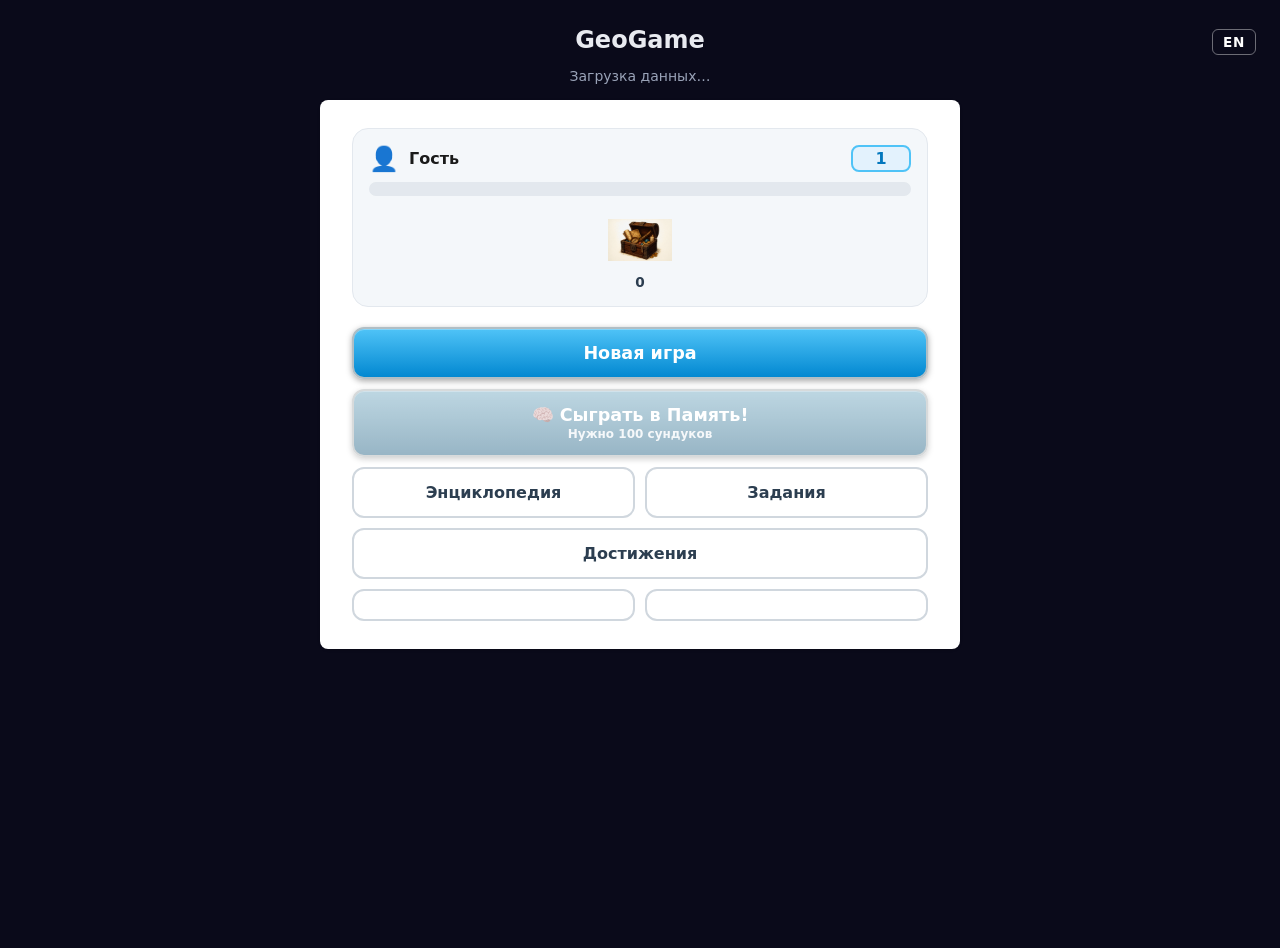
==== index.html @ ab25035f "fix: точка на mapFind убрана, иконки x2, прозрачный фон ассетов Четыре правки + бонус-фикс синхрона " ====
<!DOCTYPE html>
<html lang="ru">
<head>
  <meta charset="UTF-8">
  <meta name="viewport" content="width=device-width, initial-scale=1">
  <title>GeoGame — викторина по географии</title>
  <link rel="icon" type="image/x-icon" href="favicon.ico?v=20260578">
  <link rel="icon" type="image/png" sizes="192x192" href="favicon.png?v=20260578">
  <link rel="stylesheet" href="css/style.css?v=20260578">
</head>
<body>
  <header class="topbar">
    <button id="home-btn" class="home-btn" data-i18n="nav.home" hidden>← На главную</button>
    <h1>GeoGame</h1>
    <button id="lang-btn" class="lang-btn">EN</button>
  </header>
  <div id="status">Загрузка данных…</div>

  <main id="game">
    <!-- Главное меню (первый экран) -->
    <section id="menu-screen" class="screen active">
      <!-- Блок профиля -->
      <div class="menu-profile">
        <!-- Строка 1: аватар + имя + уровень -->
        <div class="menu-profile-top">
          <img id="menu-avatar" class="menu-avatar" src="" alt="" width="40" height="40" style="display:none">
          <div id="menu-guest-icon" class="menu-guest-icon">👤</div>
          <span id="menu-username" class="menu-username">Гость</span>
          <div class="menu-level-badge" id="menu-level-badge">1</div>
        </div>

        <!-- XP-бар -->
        <div class="xp-bar-row menu-xp-row">
          <div class="xp-bar-track">
            <div class="xp-bar-fill" id="menu-xp-bar-fill"></div>
          </div>
        </div>
        <p class="xp-bar-caption" id="menu-xp-caption"></p>
        <div id="menu-bonus-line" class="menu-bonus-line" style="display:none"></div>

        <!-- Инвентарь (только сундуки) -->
        <div class="menu-inventory">
          <div class="menu-inv-item">
            <img src="img/chest.webp?v=20260578" class="menu-inv-icon" alt="сундук">
            <span class="menu-inv-count" id="menu-inv-chests">0</span>
          </div>
        </div>
      </div>

      <!-- Кнопки меню -->
      <div class="menu-buttons">
        <button type="button" class="menu-btn menu-btn-primary" id="menu-new-game-btn"
                data-i18n="menu.new-game">Новая игра</button>

        <button type="button" class="menu-btn menu-btn-primary menu-btn-memory" id="menu-memory-btn" disabled>
          <span class="menu-memory-main" data-i18n="menu.memory">🧠 Сыграть в Память!</span>
          <span class="menu-memory-sub" id="menu-memory-sub" data-i18n="menu.memory.locked">Нужно 100 сундуков</span>
        </button>

        <div class="menu-btn-row">
          <button type="button" class="menu-btn menu-btn-half" id="menu-encyclopedia-btn"
                  data-i18n="menu.encyclopedia">Энциклопедия</button>
          <button type="button" class="menu-btn menu-btn-half" id="menu-quests-btn">
            <span data-i18n="menu.tasks">Задания</span>
            <span id="menu-tasks-badge" class="menu-badge" hidden></span>
          </button>
        </div>

        <button type="button" class="menu-btn" id="menu-achievements-btn">
          <span data-i18n="menu.achievements">Достижения</span>
          <span id="menu-achievements-badge" class="menu-badge" hidden></span>
        </button>

        <div class="menu-btn-row">
          <button type="button" class="menu-btn menu-btn-half" id="menu-auth-btn"></button>
          <button type="button" class="menu-btn menu-btn-half" id="menu-lang-btn"></button>
        </div>
      </div>
    </section>

    <!-- Шаг 1: Регионы -->
    <section id="start-screen" class="screen">
      <div class="setup-panel">
        <h2 class="setup-title" data-i18n="regions.title">Регионы</h2>
        <div class="region-grid" id="region-grid"></div>
        <div class="setup-bulk">
          <button type="button" class="bulk-btn" id="regions-clear" data-i18n="regions.clear">Очистить всё</button>
          <button type="button" class="bulk-btn" id="regions-all" data-i18n="regions.all">Выбрать всё</button>
        </div>
      </div>

      <div class="setup-info">
        <!-- Авторизация -->
        <div class="auth-block">
          <!-- Кнопка входа (показывается если не авторизован) -->
          <button id="auth-btn" class="auth-sign-in-btn" type="button">
            <svg width="18" height="18" viewBox="0 0 48 48">
              <path fill="#EA4335" d="M24 9.5c3.5 0 6.6 1.2 9.1 3.2l6.8-6.8C35.8 2.5 30.2 0 24 0 14.6 0 6.6 5.4 2.6 13.3l7.9 6.1C12.5 13 17.8 9.5 24 9.5z"/>
              <path fill="#4285F4" d="M46.6 24.5c0-1.6-.1-3.1-.4-4.5H24v8.5h12.7c-.6 2.9-2.2 5.4-4.7 7.1l7.3 5.7c4.3-4 6.3-9.9 7.3-16.8z"/>
              <path fill="#FBBC05" d="M10.5 28.6A14.5 14.5 0 0 1 9.5 24c0-1.6.3-3.2.8-4.6L2.4 13.3A24 24 0 0 0 0 24c0 3.8.9 7.4 2.6 10.7l7.9-6.1z"/>
              <path fill="#34A853" d="M24 48c6.5 0 11.9-2.1 15.9-5.8l-7.3-5.7c-2.2 1.5-5 2.4-8.6 2.4-6.2 0-11.5-4.2-13.4-9.9l-7.9 6.1C6.6 42.6 14.6 48 24 48z"/>
            </svg>
            <span>Войти через Google</span>
          </button>

          <!-- Информация о пользователе (показывается если авторизован) -->
          <div id="auth-info" class="auth-user-info" style="display:none">
            <img id="auth-avatar" class="auth-avatar" src="" alt="" width="28" height="28">
            <span id="auth-name" class="auth-name"></span>
            <button id="auth-signout" class="auth-signout-btn" type="button">Выйти</button>
          </div>
        </div>

        <div class="setup-info-row">
          <span><span data-i18n="regions.available">Доступно вопросов:</span> <span id="available-count">—</span></span>
          <span><span data-i18n="regions.xp">Опыт:</span> <img src="img/xp_icon.webp?v=20260578" class="xp-icon" alt="XP"><span id="xp-total">0</span> <span data-i18n="regions.xp-unit">XP</span></span>
        </div>
        <div class="setup-info-row">
          <span><span data-i18n="regions.record">Рекорд:</span> <span id="best-xp">0</span> XP</span>
        </div>
        <button type="button" class="topics-btn" id="open-topics-btn" data-i18n="regions.topics-btn">Темы</button>
        <button type="button" class="reset-progress-btn" id="reset-progress-btn" data-i18n="reset.progress">Сбросить прогресс</button>
      </div>

      <div class="setup-nav">
        <button type="button" class="nav-btn" id="regions-back" data-i18n="regions.back">Назад</button>
        <button type="button" class="nav-btn nav-btn-primary" id="regions-next" data-i18n="regions.next" disabled>Начало</button>
      </div>
      <p id="start-hint" class="start-hint" style="display:none"></p>
    </section>

    <!-- Шаг 2: Темы (опциональная боковая ветка из Шага 1) -->
    <section id="topics-screen" class="screen">
      <div class="setup-panel">
        <h2 class="setup-title" data-i18n="topics.title">Темы</h2>
        <div class="topic-list" id="topic-list"></div>
        <div class="setup-bulk">
          <button type="button" class="bulk-btn" id="topics-clear" data-i18n="topics.clear">Очистить всё</button>
        </div>
      </div>

      <div class="setup-nav">
        <button type="button" class="nav-btn" id="topics-back" data-i18n="topics.back">Назад</button>
      </div>
    </section>

    <!-- Шаг 3: Количество вопросов -->
    <section id="count-screen" class="screen">
      <div class="count-list">
        <button type="button" class="count-btn" data-count="10">10 вопросов</button>
        <button type="button" class="count-btn" data-count="25">25 вопросов</button>
        <button type="button" class="count-btn" data-count="50">50 вопросов</button>
        <button type="button" class="count-btn" data-count="75">75 вопросов</button>
        <button type="button" class="count-btn" data-count="100">100 вопросов</button>
      </div>
      <div class="setup-nav">
        <button type="button" class="nav-btn" id="count-back" data-i18n="count.back">Назад</button>
      </div>
    </section>

    <section id="game-screen" class="screen">
      <div class="meta">
        <span id="q-timer" class="q-timer">⏱ 30</span>
        <button id="hint-btn" class="hint-btn" type="button">
          <span class="hint-label" data-i18n="game.hint">Подсказка</span>
          <span class="hint-progress" id="hint-progress">
            <span class="hint-seg"></span><span class="hint-seg"></span><span class="hint-seg"></span><span class="hint-seg"></span><span class="hint-seg"></span>
          </span>
        </button>
        <span id="q-counter">Вопрос 1 из 10</span>
      </div>
      <div class="progress" aria-hidden="true">
        <div class="progress-bar" id="progress-bar"></div>
      </div>
      <div class="flag-big" id="flag-big"></div>
      <h2 class="question-text">Какая столица этой страны?</h2>
      <div class="options" id="options"></div>
      <div id="answer-result" class="answer-result" style="display:none">
        <div class="answer-actions">
          <button class="answer-action-btn" id="report-btn" data-i18n="answer.report">Report</button>
          <button class="answer-action-btn answer-action-main" id="info-btn" data-i18n="answer.info">Информация</button>
          <button class="answer-action-btn" id="end-btn" data-i18n="answer.end">Конец</button>
        </div>
        <div id="answer-banner" class="answer-banner"></div>
        <div class="answer-body">
          <div id="answer-xp" class="answer-xp"></div>
          <div id="answer-picked" class="answer-picked"></div>
          <div id="answer-correct-val" class="answer-correct-val"></div>
          <div class="answer-hint" data-i18n="answer.continue">(Нажмите для продолжения)</div>
        </div>
      </div>
    </section>

    <!-- Экран «Информация» о стране -->
    <section id="info-screen" class="screen">
      <div id="info-card"></div>
      <div class="setup-nav" style="margin-top:16px">
        <button type="button" class="nav-btn nav-btn-primary" id="info-back-btn" data-i18n="info.back">← Назад</button>
      </div>
    </section>

    <!-- Экран «Энциклопедия» (3 вида: регионы / страны / карточка) -->
    <section id="encyclopedia-screen" class="screen">
      <!-- Вид 1: Регионы -->
      <div id="enc-regions" class="enc-view">
        <h2 data-i18n="menu.encyclopedia">Энциклопедия</h2>
        <div id="enc-region-grid" class="enc-region-grid"></div>
        <div class="setup-nav" style="margin-top:16px">
          <button type="button" class="nav-btn" id="enc-regions-back" data-i18n="enc.back">← Назад</button>
        </div>
      </div>

      <!-- Вид 2: Страны региона -->
      <div id="enc-countries" class="enc-view" style="display:none">
        <div class="enc-countries-header">
          <button type="button" class="nav-btn" id="enc-countries-back" data-i18n="enc.back">← Назад</button>
          <h2 id="enc-countries-title" class="enc-countries-title"></h2>
        </div>
        <div id="enc-country-grid" class="enc-country-grid"></div>
      </div>

      <!-- Вид 3: Карточка страны -->
      <div id="enc-detail" class="enc-view" style="display:none">
        <div class="setup-nav" style="margin-bottom:14px">
          <button type="button" class="nav-btn" id="enc-detail-back" data-i18n="enc.back">← Назад</button>
        </div>
        <div id="enc-detail-card"></div>
      </div>
    </section>

    <!-- Экран «Задания» (дейлик + стрик + ежедневные квесты) -->
    <section id="tasks-screen" class="screen">
      <h2 data-i18n="menu.tasks">Задания</h2>

      <!-- Блок 1: Ежедневный приз -->
      <div class="tasks-card">
        <h3 class="tasks-card-title" data-i18n="tasks.daily-prize">Ежедневный приз</h3>
        <div id="tasks-daily-body"></div>
      </div>

      <!-- Блок 2: Серия -->
      <div class="tasks-card">
        <h3 class="tasks-card-title">🔥 <span data-i18n="tasks.streak">Серия</span></h3>
        <div id="tasks-streak-body"></div>
      </div>

      <!-- Блок 3: Задания дня -->
      <div class="tasks-card">
        <h3 class="tasks-card-title" data-i18n="tasks.daily-quests">Задания дня</h3>
        <div id="tasks-quests-timer" class="tasks-timer-line"></div>
        <div id="tasks-quests-body"></div>
      </div>

      <div class="setup-nav" style="margin-top:16px">
        <button type="button" class="nav-btn" id="tasks-back" data-i18n="enc.back">← Назад</button>
      </div>
    </section>

    <!-- Экран «Достижения» -->
    <section id="achievements-screen" class="screen">
      <div class="ach-header">
        <button type="button" class="nav-btn" id="achievements-back-btn" data-i18n="enc.back">← Назад</button>
        <h2 class="ach-header-title" data-i18n="menu.achievements">Достижения</h2>
        <span id="achievements-bonus-total" class="ach-bonus-total"></span>
      </div>
      <div id="achievements-list" class="ach-list"></div>
    </section>

    <section id="result-screen" class="screen">
      <h2 data-i18n="result.title">Игра окончена</h2>
      <p class="result-text" id="result-text"></p>
      <p class="game-xp"><span data-i18n="result.session-xp">За партию:</span> <span id="res-session-xp">+0 XP</span></p>
      <p class="game-xp" id="res-bonus-row" style="display:none"><span data-i18n="result.bonus-xp">Бонус:</span> <span id="res-bonus-val"></span></p>
      <p class="game-xp ach-bonus-label" id="res-ach-bonus-row" style="display:none"><span data-i18n="achievements.bonus.result">Бонус достижений</span>: <span id="res-ach-bonus-val"></span></p>
      <p class="game-xp"><span data-i18n="result.total-xp">Итого:</span> <span id="res-total-xp">+0 XP</span></p>
      <p class="games-played"><span data-i18n="result.games">Партий сыграно:</span> <span id="games-played">0</span></p>

      <!-- XP-бар -->
      <div class="xp-progress-block" id="xp-progress-block">
        <div class="xp-bar-row">
          <span class="xp-level-badge" id="xp-level-from">1</span>
          <div class="xp-bar-track">
            <div class="xp-bar-old" id="xp-bar-old"></div>
            <div class="xp-bar-new" id="xp-bar-new"></div>
          </div>
          <span class="xp-level-badge" id="xp-level-to">2</span>
        </div>
        <p class="xp-bar-caption" id="xp-bar-caption"></p>
      </div>

      <!-- Уведомление о новом уровне (скрыто по умолчанию) -->
      <div class="level-up-banner" id="level-up-banner" style="display:none">
        <p class="level-up-title" id="level-up-title"></p>
        <p class="level-up-detail" id="level-up-detail"></p>
      </div>

      <button id="play-again-btn" class="primary-btn" data-i18n="result.to-menu">В меню</button>
    </section>

    <!-- Экран «Обучение» (Работа над ошибками) -->
    <section id="training-screen" class="screen">
      <h2 id="training-title" data-i18n="training.title">Работа над ошибками</h2>
      <p id="training-subtitle" class="training-subtitle" data-i18n="training.subtitle">
        Вы можете продолжать тренироваться, пока не ответите на все вопросы правильно
      </p>

      <button type="button" class="training-action-btn training-btn-train" id="training-start-btn">
        <span class="training-btn-main" data-i18n="training.start">Обучение</span>
        <span class="training-btn-sub" id="training-remaining"></span>
      </button>

      <button type="button" class="training-action-btn training-btn-bonus" id="training-bonus-btn" disabled>
        <span class="training-btn-main" data-i18n="training.bonus">Бонус</span>
      </button>

      <button type="button" class="training-action-btn training-btn-skip" id="training-skip-btn"
              data-i18n="training.skip">Пропустить обучение</button>
    </section>

    <!-- Экран «Бонус» -->
    <section id="bonus-screen" class="screen">
      <h2 data-i18n="bonus.title">Бонус</h2>

      <div class="bonus-grid" id="bonus-grid" aria-label="Бонусная сетка"></div>

      <p class="bonus-hint" id="bonus-hint" data-i18n="bonus.pick">Выберите</p>

      <!-- Блок результата (виден после клика) -->
      <div class="bonus-result" id="bonus-result" style="display:none">
        <p class="bonus-result-country" id="bonus-result-country"></p>
        <p class="bonus-result-prize" id="bonus-result-prize"></p>
      </div>

      <button type="button" class="primary-btn" id="bonus-end-btn" disabled
              data-i18n="bonus.end">Конец</button>
    </section>
  </main>

  <!-- Попап нового достижения -->
  <div id="achievement-popup" class="achievement-popup" style="display:none">
    <div class="achievement-popup__card">
      <canvas class="achievement-popup__confetti" id="ach-confetti"></canvas>
      <div class="achievement-popup__icon" id="ach-icon">🏆</div>
      <div class="achievement-popup__title" data-i18n="ach.popup.title">Новое достижение!</div>
      <div class="achievement-popup__name" id="ach-name"></div>
      <div class="achievement-popup__level" id="ach-level"></div>
      <div class="achievement-popup__reward" id="ach-reward"></div>
      <button class="achievement-popup__btn" id="ach-next-btn" data-i18n="ach.popup.next">Далее</button>
    </div>
  </div>

  <!-- Попап XP-награды (дейлик/квесты) -->
  <div id="xp-reward-popup" class="xp-reward-popup" style="display:none">
    <div class="xp-reward-popup__card">
      <div class="xp-reward-popup__amount" id="xpr-amount"></div>
      <div class="xp-reward-popup__bonus"  id="xpr-bonus"></div>
      <div class="xp-bar-wrap" style="margin:16px 0">
        <div class="xp-bar-bg">
          <div class="xp-bar-old" id="xpr-bar-old"></div>
          <div class="xp-bar-new" id="xpr-bar-new"></div>
        </div>
        <div class="xp-bar-label" id="xpr-bar-label"></div>
      </div>
      <div class="xp-reward-popup__levelup" id="xpr-levelup" style="display:none">🎉 Новый уровень!</div>
      <button id="xpr-ok-btn" class="achievement-popup__btn" data-i18n="common.ok">OK</button>
    </div>
  </div>

  <script type="module" src="js/main.js?v=20260578"></script>
</body>
</html>
---- css/style.css ----
body {
  font-family: system-ui, "Segoe UI", Arial, sans-serif;
  margin: 0;
  padding: 24px;
  min-height: 100vh;
  position: relative;
  overflow-x: hidden;
  background: #0a0a1a; /* тёмная база под фоновыми слоями (до загрузки / в зазорах) */
  color: #e8eaf0;
}

/* Полноэкранные фоновые сцены с плавным crossfade (#44).
   Два слоя-псевдоэлемента: ::before (--bg-0) и ::after (--bg-1). js/bg.js пишет
   новую картинку в скрытый слой и переключает класс .bg-toggle — слои перетекают
   друг в друга (opacity 1.5s). Раньше тут были звёзды + глобус (космос-стиль). */
body::before,
body::after {
  content: "";
  position: fixed;
  inset: 0;
  z-index: -1;
  pointer-events: none;
  background-size: cover;        /* корректно работает на iPhone/iPad */
  background-position: center;
  background-repeat: no-repeat;
  transition: opacity 1.5s ease;
}
body::before { background-image: var(--bg-0); opacity: 1; }
body::after  { background-image: var(--bg-1); opacity: 0; }
/* Переключение видимого слоя — crossfade между ::before и ::after. */
body.bg-toggle::before { opacity: 0; }
body.bg-toggle::after  { opacity: 1; }

.topbar {
  position: relative;
  display: flex;
  align-items: center;
  justify-content: center;
  min-height: 36px;
}
h1 { font-size: 24px; margin: 0 0 4px; text-align: center; }

.home-btn {
  position: absolute;
  left: 0;
  top: 50%;
  transform: translateY(-50%);
  padding: 8px 14px;
  background: #fff;
  color: #2c3e50;
  border: 2px solid #d0d7de;
  border-radius: 6px;
  font-size: 14px;
  cursor: pointer;
  font-family: inherit;
  transition: border-color .15s, background .15s;
}
.home-btn:hover { border-color: #aab4be; background: #f7f9fb; }
.home-btn[hidden] { display: none; }

.lang-btn {
  position: absolute;
  right: 0;
  top: 50%;
  transform: translateY(-50%);
  background: transparent;
  border: 1px solid rgba(255,255,255,0.4);
  color: #fff;
  border-radius: 6px;
  padding: 4px 10px;
  font-size: 0.85rem;
  font-weight: 600;
  cursor: pointer;
  letter-spacing: 0.05em;
  font-family: inherit;
}
.lang-btn:hover { background: rgba(255,255,255,0.15); }
#status { margin: 8px 0 16px; color: #9aa3b8; text-align: center; font-size: 14px; }
#status.error { color: #c0392b; font-weight: bold; }

#game { max-width: 640px; margin: 16px auto; }

.screen {
  display: none;
  background: #fff;
  color: #1a1a1a;
  padding: 28px 32px;
  border-radius: 8px;
  box-shadow: 0 1px 3px rgba(0,0,0,.12);
  text-align: center;
}
.screen.active { display: block; }
.screen h2 { font-size: 22px; margin: 0 0 12px; }
.games-played {
  margin: 0 0 20px;
  font-size: 14px;
  color: #555;
}
.xp-total {
  margin: 0 0 16px;
  font-size: 14px;
  color: #2c7be5;
  font-weight: 600;
}
.game-xp {
  margin: 0 0 12px;
  font-size: 14px;
  color: #2c7be5;
  font-weight: 600;
}

/* ---- Экран настройки (Регионы / Темы / Количество) ---- */
.setup-panel {
  margin-bottom: 14px;
}
.setup-title {
  font-size: 20px;
  font-weight: 700;
  margin: 0 0 14px;
  text-align: center;
}
.region-grid {
  display: grid;
  grid-template-columns: 1fr 1fr;
  gap: 8px;
}
.topic-list {
  display: flex;
  flex-direction: column;
  gap: 8px;
}
.region-cell {
  display: flex;
  align-items: center;
  gap: 10px;
  padding: 12px 14px;
  border: 2px solid #cdd5df;
  border-radius: 10px;
  background: #f4f7fa;
  cursor: pointer;
  font-size: 16px;
  user-select: none;
  transition: border-color .15s, background .15s;
}
.region-cell:hover { border-color: #9fb0c3; background: #eef3f7; }
.region-cell-on { border-color: #2a9d2a; background: #eaf7ea; }
.setup-dot {
  width: 14px;
  height: 14px;
  border-radius: 50%;
  background: #b9c2cc;          /* серый = выключено */
  box-shadow: inset 0 0 0 1px rgba(0,0,0,.15);
  flex: 0 0 auto;
}
.region-cell-on .setup-dot { background: #2ecc40; }  /* зелёный = включено */
.setup-label { font-weight: 600; }

.setup-bulk {
  display: flex;
  gap: 8px;
  margin-top: 10px;
}
.bulk-btn {
  flex: 1;
  padding: 8px 10px;
  background: #fff;
  color: #2c3e50;
  border: 2px solid #d0d7de;
  border-radius: 8px;
  font-size: 14px;
  font-weight: 600;
  cursor: pointer;
  font-family: inherit;
  transition: border-color .15s, background .15s;
}
.bulk-btn:hover { border-color: #aab4be; background: #f7f9fb; }

.setup-info {
  border-top: 1px solid #e3e6e8;
  padding-top: 12px;
  margin-bottom: 14px;
}
.setup-info-row {
  display: flex;
  justify-content: space-between;
  font-size: 14px;
  color: #2c7be5;
  font-weight: 600;
  margin-bottom: 6px;
}
.topics-btn {
  width: 100%;
  margin-top: 6px;
  padding: 12px;
  background: linear-gradient(to bottom, #4fc3f7, #0288d1);
  border: 2px solid #b0bec5;
  border-radius: 14px;
  box-shadow: 0 2px 6px rgba(0,0,0,0.35), inset 0 1px 0 rgba(255,255,255,0.3);
  color: #fff;
  font-weight: bold;
  font-size: 16px;
  cursor: pointer;
  font-family: inherit;
  transition: filter .15s, transform .1s;
}
.topics-btn:hover { filter: brightness(1.1); }
.topics-btn:active { transform: scale(0.99); }

.reset-progress-btn {
  width: 100%;
  margin-top: 8px;
  padding: 8px;
  background: transparent;
  border: 1px solid #e0a0a0;
  border-radius: 10px;
  color: #c0392b;
  font-size: 13px;
  font-weight: 600;
  cursor: pointer;
  font-family: inherit;
  transition: background .15s, border-color .15s;
}
.reset-progress-btn:hover { background: #fdeaea; border-color: #c0392b; }

.setup-nav {
  display: flex;
  gap: 8px;
}
.start-hint {
  text-align: center;
  color: #ef4444;
  font-size: 13px;
  margin-top: 6px;
}
.nav-btn {
  flex: 1;
  padding: 12px;
  background: #fff;
  color: #2c3e50;
  border: 2px solid #d0d7de;
  border-radius: 12px;
  font-size: 16px;
  font-weight: 600;
  cursor: pointer;
  font-family: inherit;
  transition: filter .15s, border-color .15s, background .15s, transform .1s;
}
.nav-btn:hover:not(:disabled) { border-color: #aab4be; background: #f7f9fb; }
.nav-btn:disabled { opacity: 0.45; cursor: not-allowed; }
.nav-btn-primary {
  background: linear-gradient(to bottom, #4fc3f7, #0288d1);
  border-color: #b0bec5;
  box-shadow: 0 2px 6px rgba(0,0,0,0.35), inset 0 1px 0 rgba(255,255,255,0.3);
  color: #fff;
  font-weight: bold;
}
.nav-btn-primary:hover:not(:disabled) { filter: brightness(1.15); background: linear-gradient(to bottom, #4fc3f7, #0288d1); }
.nav-btn-primary:active:not(:disabled) { transform: scale(0.98); }

.count-list {
  display: flex;
  flex-direction: column;
  gap: 10px;
  margin-bottom: 14px;
}
.count-btn {
  width: 100%;
  min-height: 60px;
  background: linear-gradient(to bottom, #4fc3f7, #0288d1);
  border: 2px solid #b0bec5;
  border-radius: 16px;
  box-shadow: 0 2px 6px rgba(0,0,0,0.4), inset 0 1px 0 rgba(255,255,255,0.3);
  color: #fff;
  font-weight: bold;
  font-size: 18px;
  cursor: pointer;
  font-family: inherit;
  transition: filter .15s, transform .1s;
}
.count-btn:hover { filter: brightness(1.15); }
.count-btn:active { filter: brightness(0.9); transform: scale(0.98); }

.meta {
  display: flex;
  justify-content: space-between;
  align-items: center;
  color: #555;
  font-size: 14px;
  margin-bottom: 8px;
}

.hint-btn {
  display: inline-flex;
  align-items: center;
  gap: 8px;
  padding: 6px 14px;
  background: linear-gradient(to bottom, #4fc3f7, #0288d1);
  border: 2px solid #b0bec5;
  border-radius: 12px;
  box-shadow: 0 1px 3px rgba(0,0,0,0.4), inset 0 1px 0 rgba(255,255,255,0.3);
  color: #fff;
  font-weight: bold;
  font-size: 14px;
  min-height: auto;
  cursor: pointer;
  font-family: inherit;
  transition: filter .15s, transform .1s, background .15s, border-color .15s;
}
.hint-btn:hover:not(:disabled) { filter: brightness(1.15); }
.hint-btn:active:not(:disabled) { transform: scale(0.97); }
/* Заряжается: серая кнопка, но зелёные сегменты прогресса остаются видимыми (не grayscale). */
.hint-btn:disabled {
  background: #e3e8ee;
  border-color: #cdd5df;
  color: #90a4ae;
  box-shadow: none;
  cursor: not-allowed;
}
/* 5 сегментов перезарядки подсказки */
.hint-progress { display: inline-flex; gap: 3px; }
.hint-seg {
  width: 7px;
  height: 12px;
  border-radius: 2px;
  background: rgba(0,0,0,0.18);
}
.hint-seg.filled { background: #4caf50; }

.q-timer {
  font-weight: bold;
  min-width: 48px;
  text-align: center;
}
.q-timer.warning { color: #e67e22; }
.q-timer.danger  { color: #c0392b; }

.progress {
  width: 100%;
  height: 8px;
  background: #e3e6e8;
  border-radius: 4px;
  overflow: hidden;
  margin-bottom: 20px;
}
.progress-bar {
  height: 100%;
  background: #2c7be5;
  width: 0%;
  transition: width .3s ease;
}

/* min-height + flex-центровка зарезервируют место под флаг/герб/силуэт ещё до
   загрузки картинки → нет layout-shift'a при смене вопроса. 174px = 260 × 2/3
   (типичный 3:2 флаг). */
.flag-big {
  margin: 8px auto 20px;
  max-width: 260px;
  min-height: 174px;
  display: flex;
  align-items: center;
  justify-content: center;
  font-size: 64px;
}
.flag-big img {
  width: 100%;
  height: auto;
  max-height: 174px;
  object-fit: contain;
  display: block;
  border: 1px solid #ddd;
}
.coa-img {
  max-height: 180px;
  max-width: 100%;
  width: auto;
  display: block;
  margin: 0 auto;
  object-fit: contain;
}
/* Резерв высоты для герба в игре — без шифта при загрузке. info-screen использует
   собственные размеры (.info-coa-img .coa-img), сюда не попадает. */
.flag-big .coa-img {
  min-height: 120px;
}
.flag-big.text-prompt {
  max-width: none;
  font-size: 36px;
  font-weight: 700;
  color: #2c3e50;
  padding: 24px 16px;
  background: #eef3f7;
  border-radius: 8px;
}
/* Силуэт страны: SVG уже залит индиго (#4f46e5) — фильтр-перекраска не нужен.
   Селектор перебивает .flag-big img (рамка + width:100%). */
.flag-big img.silhouette-img {
  border: none;
  max-height: 180px;
  max-width: 100%;
  width: auto;
  height: auto;
  min-height: 120px;
  margin: 0 auto;
  object-fit: contain;
}
.flag-big.silhouette-fallback {
  font-size: 96px;
  color: #94a3b8;
}
/* ── Найди на карте (mapFind) ── */
/* В режиме карты снимаем ограничение ширины .flag-big (260px). */
.flag-big.map-mode {
  max-width: 600px;
}
.map-find-container {
  width: 100%;
  max-width: 600px;
  margin: 0 auto;
  border-radius: 12px;
  overflow: hidden;
  background: #1a2744;
}
.map-find-svg {
  width: 100%;
  height: auto;
  display: block;
}
.map-country {
  fill: #4a5568;
  stroke: #2d3748;
  stroke-width: 0.5px;
  fill-rule: evenodd;
}
.map-country--highlight {
  fill: #f97316;
  stroke: #ea580c;
  stroke-width: 1px;
}
.map-country-dot--highlight {
  fill: #f97316;
  stroke: #fff;
  stroke-width: 1.5px;
}
.map-loading {
  text-align: center;
  padding: 40px;
  color: #a0aec0;
}
.question-text { font-size: 18px; margin: 0 0 16px; }

.options {
  display: grid;
  grid-template-columns: repeat(2, 1fr);
  gap: 8px;
  margin-top: 8px;
}
.option-btn {
  min-height: 80px;
  padding: 10px 16px;
  background: linear-gradient(to bottom, #4fc3f7, #0288d1);
  border: 2px solid #b0bec5;
  border-radius: 20px;
  box-shadow: 0 2px 6px rgba(0,0,0,0.5), inset 0 1px 0 rgba(255,255,255,0.3);
  color: #fff;
  font-weight: bold;
  font-size: 18px;
  white-space: normal;
  cursor: pointer;
  font-family: inherit;
  transition: filter .15s, transform .1s;
}
.option-btn:hover:not(:disabled) { filter: brightness(1.15); }
.option-btn:active:not(:disabled) { filter: brightness(0.9); transform: scale(0.98); }
.option-btn:disabled { cursor: default; }
.option-btn.correct {
  background: #d6f5d6;
  border-color: #28a745;
  color: #1c5b27;
}
.option-btn.wrong {
  background: #f8d7da;
  border-color: #c0392b;
  color: #6b1f17;
}

.answer-result {
  margin-top: 12px;
  border-radius: 12px;
  overflow: hidden;
  cursor: pointer;
  text-align: center;
}
.answer-banner {
  padding: 10px;
  font-size: 1.1rem;
  font-weight: bold;
  color: #fff;
}
.answer-banner.correct { background: #2a9d2a; }
.answer-banner.wrong   { background: #c0392b; }
.answer-body {
  background: #fff;
  padding: 16px 12px 10px;
  color: #111;
}
.answer-xp   { font-size: 1rem; color: #2a7a2a; margin-bottom: 6px; }
.answer-picked { font-size: 0.95rem; color: #888; margin-bottom: 4px; }
.answer-correct-val { font-size: 1.3rem; font-weight: bold; margin-bottom: 8px; }
.answer-hint { font-size: 0.8rem; color: #aaa; }

.primary-btn {
  padding: 12px 28px;
  background: #2c3e50;
  color: #fff;
  border: none;
  border-radius: 6px;
  font-size: 16px;
  cursor: pointer;
  margin-top: 8px;
  font-family: inherit;
}
.primary-btn:hover:not(:disabled) { background: #1f2d3d; }
.primary-btn:disabled { background: #95a5a6; cursor: not-allowed; }

.result-text { font-size: 18px; margin: 16px 0 24px; }

.answer-actions {
  display: flex;
  gap: 8px;
  padding: 8px 0;
}
.answer-action-btn {
  flex: 1;
  padding: 10px 6px;
  border: 2px solid #b0bec5;
  border-radius: 12px;
  background: linear-gradient(to bottom, #e3f2fd, #bbdefb);
  color: #1a237e;
  font-weight: bold;
  font-size: 14px;
  cursor: pointer;
}
.answer-action-main {
  flex: 1.4;
  background: linear-gradient(to bottom, #4fc3f7, #0288d1);
  color: white;
}
.answer-banner {
  width: 100%;
  padding: 12px;
  text-align: center;
  font-weight: bold;
  font-size: 20px;
  color: white;
  border-radius: 0;
}
.answer-banner.correct { background: #4CAF50; }
.answer-banner.wrong   { background: #e53935; }
.answer-body {
  background: white;
  border-radius: 0 0 12px 12px;
  padding: 16px;
  text-align: center;
  cursor: pointer;
}
.answer-xp     { font-size: 15px; color: #555; margin-bottom: 6px; }
.answer-picked { font-size: 16px; color: #333; margin-bottom: 8px; }
.answer-correct-val { font-size: 24px; font-weight: bold; color: #111; margin-bottom: 12px; }
.answer-hint   { font-size: 12px; color: #aaa; font-style: italic; }

/* ---- Авторизация ---- */
.auth-block {
  margin-bottom: 10px;
  display: flex;
  justify-content: center;
}

.auth-sign-in-btn {
  display: flex;
  align-items: center;
  gap: 10px;
  padding: 9px 18px;
  background: #fff;
  border: 2px solid #d0d7de;
  border-radius: 10px;
  font-size: 15px;
  font-weight: 600;
  color: #2c3e50;
  cursor: pointer;
  font-family: inherit;
  transition: border-color .15s, box-shadow .15s;
  box-shadow: 0 1px 3px rgba(0,0,0,.08);
}
.auth-sign-in-btn:hover {
  border-color: #4285F4;
  box-shadow: 0 2px 8px rgba(66,133,244,.25);
}

.auth-user-info {
  display: flex;
  align-items: center;
  gap: 8px;
  padding: 6px 12px;
  background: #f4f7fa;
  border: 2px solid #d0d7de;
  border-radius: 10px;
  font-size: 14px;
}

.auth-avatar {
  border-radius: 50%;
  flex-shrink: 0;
}

.auth-name {
  font-weight: 600;
  color: #2c3e50;
  max-width: 140px;
  overflow: hidden;
  text-overflow: ellipsis;
  white-space: nowrap;
}

.auth-signout-btn {
  padding: 3px 10px;
  background: transparent;
  border: 1px solid #cdd5df;
  border-radius: 6px;
  font-size: 12px;
  color: #666;
  cursor: pointer;
  font-family: inherit;
  transition: border-color .15s, color .15s;
}
.auth-signout-btn:hover { border-color: #aab4be; color: #333; }

/* ---- Экран «Информация» ---- */
.info-flag {
  margin: 0 auto 16px;
  max-width: 320px;
  max-height: 200px;
  display: flex;
  align-items: center;
  justify-content: center;
  font-size: 80px; /* для эмодзи-флага */
}
.info-flag img {
  max-width: 100%;
  max-height: 200px;
  object-fit: contain;
  border-radius: 4px;
  box-shadow: 0 2px 8px rgba(0,0,0,.15);
}

.info-name-block {
  text-align: center;
  margin-bottom: 16px;
}
.info-name {
  font-size: 24px;
  font-weight: 700;
  margin: 0 0 4px;
  color: #1a1a1a;
}
.info-official {
  font-size: 13px;
  color: #666;
  margin: 0;
  font-style: italic;
}

.info-rows {
  display: flex;
  flex-direction: column;
  gap: 0;
  margin-bottom: 16px;
  border-top: 1px solid #e8eaed;
}
.info-row {
  display: flex;
  justify-content: space-between;
  align-items: baseline;
  padding: 10px 0;
  border-bottom: 1px solid #e8eaed;
  gap: 12px;
}
.info-row-label {
  font-size: 13px;
  color: #888;
  font-weight: 600;
  text-transform: uppercase;
  letter-spacing: 0.04em;
  flex-shrink: 0;
}
.info-row-value {
  font-size: 15px;
  color: #1a1a1a;
  font-weight: 500;
  text-align: right;
}

.info-coa-block {
  text-align: center;
  margin-bottom: 12px;
}
.info-coa-img {
  margin: 8px auto 0;
  max-width: 120px;
}
.info-coa-img .coa-img {
  max-height: 120px;
}

/* ---- Энциклопедия ---- */
/* Вид 1: карточки регионов */
.enc-region-grid {
  display: grid;
  grid-template-columns: 1fr 1fr;
  gap: 12px;
  margin-top: 4px;
}
.enc-region-card {
  display: flex;
  flex-direction: column;
  align-items: flex-start;
  justify-content: center;
  gap: 4px;
  min-height: 84px;
  padding: 16px 18px;
  border: none;
  border-radius: 12px;
  color: #fff;
  cursor: pointer;
  text-align: left;
  box-shadow: 0 2px 6px rgba(0,0,0,.18);
  transition: transform .12s, box-shadow .12s;
}
.enc-region-card:hover {
  transform: translateY(-2px);
  box-shadow: 0 4px 12px rgba(0,0,0,.24);
}
.enc-region-name {
  font-size: 19px;
  font-weight: 700;
}
.enc-region-count {
  font-size: 13px;
  opacity: .92;
}

/* Вид 2: страны региона */
.enc-countries-header {
  display: flex;
  align-items: center;
  gap: 12px;
  margin-bottom: 14px;
}
.enc-countries-header .nav-btn { flex: 0 0 auto; width: auto; }
.enc-countries-title {
  font-size: 20px;
  font-weight: 700;
  margin: 0;
}
.enc-country-grid {
  display: grid;
  grid-template-columns: repeat(3, 1fr);
  gap: 8px;
}
.enc-country-cell {
  display: flex;
  flex-direction: column;
  align-items: center;
  gap: 6px;
  padding: 10px 6px;
  border: 1px solid #e0e4e8;
  border-radius: 8px;
  background: #f8fafc;
  cursor: pointer;
  transition: border-color .12s, background .12s, transform .12s;
}
.enc-country-cell:hover {
  border-color: #9fb0c3;
  background: #eef3f7;
  transform: translateY(-1px);
}
.enc-country-flag {
  width: 100%;
  height: 40px;
  display: flex;
  align-items: center;
  justify-content: center;
  font-size: 28px; /* эмодзи-фолбэк */
}
.enc-country-flag img {
  max-width: 100%;
  max-height: 40px;
  object-fit: contain;
  border-radius: 3px;
  box-shadow: 0 1px 3px rgba(0,0,0,.18);
}
.enc-country-name {
  font-size: 12px;
  font-weight: 600;
  color: #1a1a1a;
  line-height: 1.25;
  text-align: center;
  word-break: break-word;
}

@media (max-width: 420px) {
  .enc-region-grid { grid-template-columns: 1fr; }
}

/* === Темы: кнопки сложности (на белом .screen) === */
.topic-row {
  display: flex;
  align-items: center;
  justify-content: space-between;
  gap: 10px;
  padding: 10px 2px;
  border-bottom: 1px solid #e8eaed;
}
.topic-label {
  flex: 1;
  text-align: left;
  font-size: 15px;
  font-weight: 600;
  color: #1a1a1a;
}
.diff-btns {
  display: flex;
  gap: 6px;
  flex: 0 0 auto;
}
.diff-btn {
  width: 32px;
  height: 32px;
  border-radius: 50%;
  border: 2px solid;
  font-size: 14px;
  font-weight: bold;
  font-family: inherit;
  cursor: pointer;
  transition: background .15s, color .15s, border-color .15s;
}
.diff-btn-locked {
  border-color: #e3e8ee;
  color: #8a96a3;
  background: #f7f9fb;
  cursor: not-allowed;
  /* Влезает «🔒 5» — пилюля авто-ширины (высота прежняя 32px) */
  width: auto;
  min-width: 32px;
  padding: 0 8px;
  border-radius: 16px;
  font-size: 11px;
  white-space: nowrap;
}
.diff-btn-unlocked {
  border-color: #9fb0c3;
  color: #5b6b7c;
  background: #fff;
}
.diff-btn-unlocked:hover {
  border-color: #4caf50;
  color: #2e7d32;
}
.diff-btn-active {
  border-color: #4caf50;
  background: #4caf50;
  color: #fff;
}

/* === XP-бар на экране результата === */
.xp-progress-block {
  margin: 20px 0 12px;
}
.xp-bar-row {
  display: flex;
  align-items: center;
  gap: 10px;
}
.xp-level-badge {
  font-size: 16px;
  font-weight: bold;
  min-width: 28px;
  text-align: center;
  color: #2c3e50;
}
.xp-bar-track {
  flex: 1;
  height: 14px;
  background: #e3e8ee;
  border-radius: 7px;
  overflow: hidden;
  display: flex;            /* старый + новый сегменты идут встык */
}
.xp-bar-fill {
  height: 100%;
  background: #4caf50;
  border-radius: 7px;
  width: 0%;
  transition: none; /* анимируем через JS */
}
/* Двухцветный бар на result: старый XP (светло-зелёный, статичный) + новый (жёлто-зелёный, анимируется) */
.xp-bar-old {
  height: 100%;
  width: 0%;
  background: #c8e6c9;   /* светло-зелёный — опыт до сессии */
  flex: 0 0 auto;
}
.xp-bar-new {
  height: 100%;
  width: 0%;
  background: #aacc00;   /* жёлто-зелёный — новый опыт за сессию */
  flex: 0 0 auto;
  transition: none; /* анимируем через JS */
}
.xp-bar-caption {
  text-align: center;
  font-size: 13px;
  color: #888;
  margin: 4px 0 0;
}

/* === Level-up баннер === */
.level-up-banner {
  background: linear-gradient(135deg, #4caf50, #2e7d32);
  border-radius: 12px;
  padding: 14px 20px;
  margin: 12px 0;
  text-align: center;
  color: #fff;
}
.level-up-title {
  font-size: 19px;
  font-weight: bold;
  margin: 0 0 4px;
  color: #fff;
}
.level-up-detail {
  font-size: 14px;
  opacity: 0.95;
  margin: 0;
  color: #fff;
}

/* === #menu-screen === */
/* Меню — такая же белая карточка, как остальные экраны (единая светлая гамма):
   тёмный текст на белом, голубые глянцевые кнопки. #menu-screen НЕ переопределяет
   фон — наследует .screen (белый). */

.menu-profile {
  background: #f4f7fa;
  border: 1px solid #e3e8ee;
  border-radius: 16px;
  padding: 16px;
  margin-bottom: 20px;
}
.menu-profile-top {
  display: flex;
  align-items: center;
  gap: 10px;
  margin-bottom: 10px;
}
.menu-avatar { border-radius: 50%; object-fit: cover; }
.menu-guest-icon { font-size: 1.5rem; line-height: 1; }
.menu-username { flex: 1; text-align: left; font-size: 1rem; font-weight: bold; color: #1a1a1a; }
.menu-level-badge {
  background: #e3f2fd;
  border: 2px solid #4fc3f7;
  color: #0277bd;
  border-radius: 8px;
  padding: 2px 10px;
  font-size: 1rem;
  font-weight: bold;
  min-width: 36px;
  text-align: center;
}
.menu-xp-row { margin-bottom: 4px; }
.menu-inventory {
  display: flex;
  justify-content: center;
  gap: 24px;
  margin-top: 12px;
}
.menu-inv-item {
  display: flex;
  flex-direction: column;
  align-items: center;
  gap: 2px;
}
.menu-inv-icon {
  width: 64px;
  height: 64px;
  object-fit: contain;
  vertical-align: middle;
}
/* XP-иконка в инлайне (меню, экран ответа). */
.xp-icon {
  width: 40px;
  height: 40px;
  object-fit: contain;
  vertical-align: middle;
  margin-right: 4px;
}
/* Сундук в бонус-сетке (крупный, центрированный — родитель flex). */
.bonus-chest-icon {
  width: 56px;
  height: 56px;
  object-fit: contain;
  vertical-align: middle;
}
/* Сундук в инлайн-строках (дейлик, вехи стрика, квесты, попап достижения).
   Размер привязан к шрифту окружающей строки, чтобы не выламываться. */
.chest-inline-icon {
  width: 1.1em;
  height: 1.1em;
  object-fit: contain;
  vertical-align: -0.15em;
}
.menu-inv-count { font-size: 0.85rem; font-weight: bold; color: #2c3e50; }

/* Кнопки меню */
.menu-buttons { display: flex; flex-direction: column; gap: 10px; }
.menu-btn {
  padding: 14px;
  border-radius: 12px;
  border: 2px solid #d0d7de;
  background: #fff;
  color: #2c3e50;
  font-size: 1rem;
  font-weight: 600;
  cursor: pointer;
  font-family: inherit;
  transition: border-color .15s, background .15s, filter .15s, transform .1s;
}
.menu-btn:hover { border-color: #aab4be; background: #f7f9fb; }
.menu-btn:active { transform: scale(0.99); }
/* Главная кнопка «Новая игра» — голубой глянец, как «Начало»/«Темы» */
.menu-btn-primary {
  background: linear-gradient(to bottom, #4fc3f7, #0288d1);
  border-color: #b0bec5;
  box-shadow: 0 2px 6px rgba(0,0,0,0.35), inset 0 1px 0 rgba(255,255,255,0.3);
  color: #fff;
  font-size: 1.1rem;
  font-weight: bold;
}
.menu-btn-primary:hover { border-color: #b0bec5; background: linear-gradient(to bottom, #4fc3f7, #0288d1); filter: brightness(1.1); }
.menu-btn-row { display: flex; gap: 10px; }
.menu-btn-half { flex: 1; }
.menu-btn:disabled { filter: grayscale(0.6); opacity: 0.55; cursor: not-allowed; }
/* Кнопка «Память» — две строки (название + подсказка про сундуки) */
.menu-btn-memory { display: flex; flex-direction: column; align-items: center; gap: 2px; }
.menu-memory-sub { font-size: 12px; font-weight: 600; opacity: 0.9; }

/* В режиме обучения шапка (.meta: таймер + подсказка + счётчик) не нужна */
#game-screen.training-mode .meta { display: none; }

/* === Экран «Обучение» (Работа над ошибками) === */
.training-subtitle {
  font-size: 14px;
  color: #555;
  margin: 0 0 24px;
  line-height: 1.4;
}
.training-action-btn {
  display: flex;
  flex-direction: column;
  align-items: center;
  justify-content: center;
  gap: 4px;
  width: 100%;
  min-height: 64px;
  padding: 12px 16px;
  border-radius: 14px;
  border: 2px solid #b0bec5;
  background: linear-gradient(to bottom, #4fc3f7, #0288d1);
  box-shadow: 0 2px 6px rgba(0,0,0,0.35), inset 0 1px 0 rgba(255,255,255,0.3);
  color: #fff;
  font-family: inherit;
  font-weight: bold;
  cursor: pointer;
  margin-bottom: 12px;
  transition: filter .15s, transform .1s;
}
.training-action-btn:hover:not(:disabled) { filter: brightness(1.15); }
.training-action-btn:active:not(:disabled) { transform: scale(0.98); }
.training-action-btn:disabled {
  background: #e0e6ec;
  border-color: #cdd5df;
  color: #98a4b2;
  box-shadow: none;
  cursor: not-allowed;
}
.training-btn-main { font-size: 18px; }
.training-btn-sub  { font-size: 13px; font-weight: 600; opacity: 0.92; }
.training-action-btn:disabled .training-btn-sub { opacity: 0.7; }
/* «Пропустить обучение» — менее заметная (вторичная) кнопка */
.training-btn-skip {
  background: transparent;
  border-color: #d0d7de;
  color: #2c3e50;
  box-shadow: none;
  font-weight: 600;
  min-height: 48px;
}
.training-btn-skip:hover:not(:disabled) {
  background: #f7f9fb;
  border-color: #aab4be;
  filter: none;
}

/* === Экран «Бонус» === */
.bonus-grid {
  display: grid;
  grid-template-columns: repeat(5, 1fr);
  gap: 6px;
  margin: 12px 0 16px;
}
.bonus-cell {
  /* padding-hack для квадратной формы (aspect-ratio не поддерживается на iOS Safari < 15.4) */
  position: relative;
  height: 0;
  padding-top: 100%;
  border: 2px solid #b0bec5;
  border-radius: 10px;
  background: #fff;
  cursor: pointer;
  overflow: hidden;
  transition: filter .15s, transform .1s, border-color .15s;
}
/* Внутренний контент заполняет квадрат абсолютным позиционированием */
.bonus-cell-inner {
  position: absolute;
  inset: 0;
  display: flex;
  flex-direction: column;
  align-items: center;
  justify-content: center;
  overflow: hidden;
}
.bonus-cell:hover:not(:disabled):not(.bonus-cell-revealed) { filter: brightness(1.05); transform: scale(1.03); }
.bonus-cell:active:not(:disabled):not(.bonus-cell-revealed) { transform: scale(0.97); }
.bonus-cell:disabled { cursor: default; }

/* Закрытая ячейка — просто флаг страны (бант убран в #24.1) */
.bonus-cell-closed { background: linear-gradient(to bottom, #fff, #e3e8ee); }
.bonus-cell-closed .bonus-cell-flag {
  width: 100%;
  height: 100%;
  display: flex;
  align-items: center;
  justify-content: center;
  font-size: 22px;
}
.bonus-cell-closed .bonus-cell-flag img {
  width: 100%;
  height: 100%;
  object-fit: cover;
}

/* Раскрытая ячейка — флаг сверху + приз снизу */
/* Раскрытая ячейка — только приз (без флага, нейтральный фон) */
.bonus-cell-revealed { background: #f4f7fa; }
.bonus-cell-revealed .bonus-cell-flag { display: none; }
.bonus-cell-revealed .bonus-cell-prize {
  display: flex;
  flex-direction: column;
  align-items: center;
  justify-content: center;
  gap: 2px;
  font-size: 13px;
  font-weight: bold;
  color: #1a1a1a;
  width: 100%;
  white-space: nowrap;
}
.bonus-cell-prize-icon { font-size: 22px; }
.bonus-cell-selected {
  border-color: #4caf50;
  box-shadow: 0 0 0 3px rgba(76,175,80,0.35);
}

.bonus-hint {
  text-align: center;
  font-size: 14px;
  color: #888;
  margin: 6px 0 12px;
}
.bonus-result {
  text-align: center;
  margin: 12px 0;
  padding: 12px;
  background: #f4f7fa;
  border: 1px solid #e3e8ee;
  border-radius: 12px;
}
.bonus-result-country {
  font-size: 14px;
  color: #555;
  margin: 0 0 6px;
}
.bonus-result-prize {
  font-size: 22px;
  font-weight: bold;
  color: #2c7be5;
  margin: 0;
}

/* ---- Экран «Задания» ---- */
.tasks-card {
  text-align: left;
  margin: 0 0 14px;
  padding: 16px 18px;
  background: #f7fafc;
  border: 1px solid #e3e8ee;
  border-radius: 12px;
}
.tasks-card-title {
  font-size: 16px;
  font-weight: 700;
  margin: 0 0 12px;
  color: #1a1a1a;
}

/* Блок 1: дейлик */
.tasks-prize-line {
  font-size: 18px;
  font-weight: 700;
  color: #2c7be5;
  margin-bottom: 10px;
}
.tasks-claim-btn {
  width: 100%;
  padding: 12px;
  border: none;
  border-radius: 10px;
  font-size: 15px;
  font-weight: 700;
  color: #fff;
  cursor: pointer;
  background: linear-gradient(180deg, #4a9eff, #2c7be5);
  box-shadow: 0 2px 6px rgba(44,123,229,.35);
}
.tasks-claim-btn:hover { filter: brightness(1.05); }
.tasks-timer {
  font-size: 15px;
  color: #555;
  font-weight: 600;
}
.tasks-timer #tasks-daily-countdown {
  font-variant-numeric: tabular-nums;
  color: #1a1a1a;
  font-weight: 700;
}

/* Блок 2: стрик */
.tasks-streak-line {
  font-size: 18px;
  font-weight: 700;
  margin-bottom: 12px;
  color: #1a1a1a;
}
.tasks-milestones {
  display: flex;
  gap: 8px;
}
.tasks-milestone {
  flex: 1;
  text-align: center;
  padding: 10px 4px;
  border-radius: 10px;
  font-weight: 700;
  font-size: 15px;
  background: #e9edf2;
  color: #9aa6b2;
  border: 2px solid transparent;
}
.tasks-milestone .tasks-milestone-days { font-size: 16px; }
.tasks-milestone .tasks-milestone-reward { font-size: 11px; font-weight: 600; display: block; margin-top: 2px; }
.tasks-milestone.reached {
  background: #eaf7ea;
  color: #2a9d2a;
  border-color: #2ecc40;
}
.tasks-milestone.current {
  background: #fff6e5;
  color: #d98a00;
  border-color: #f0b429;
}
.tasks-milestone.locked { opacity: .85; }
.tasks-milestone .tasks-milestone-status {
  font-size: 11px;
  font-weight: 700;
  margin-top: 4px;
}
.tasks-streak-hint {
  font-size: 12px;
  color: #667;
  line-height: 1.35;
  margin: 0 0 12px;
}

/* Таймер сброса под заголовком «Задания дня» */
.tasks-timer-line {
  font-size: 13px;
  font-weight: 600;
  color: #667;
  font-variant-numeric: tabular-nums;
  margin-bottom: 10px;
}

/* Заголовок группы тира */
.tasks-tier-title {
  font-size: 14px;
  font-weight: 700;
  color: #1a1a1a;
  margin: 12px 0 6px;
}

/* Блок 3: задания дня */
.tasks-quest {
  padding: 10px 10px;
  margin-bottom: 8px;
  border-radius: 8px;
  background: #f7fafc;
  border-left: 4px solid #cbd5e1; /* цвет переопределяется тиром */
}
.tasks-quest.tier-easy   { border-left-color: #86efac; }
.tasks-quest.tier-medium { border-left-color: #93c5fd; }
.tasks-quest.tier-hard   { border-left-color: #fcd34d; }
.tasks-quest-reward {
  font-size: 12px;
  font-weight: 700;
  color: #2c7be5;
  margin-top: 6px;
}
.tasks-quest-label {
  font-size: 14px;
  font-weight: 600;
  color: #1a1a1a;
  margin-bottom: 6px;
}
.tasks-quest.claimed .tasks-quest-label {
  text-decoration: line-through;
  color: #9aa6b2;
}
.tasks-quest-row {
  display: flex;
  align-items: center;
  gap: 10px;
}
.tasks-quest-bar {
  flex: 1;
  height: 8px;
  background: #e3e8ee;
  border-radius: 4px;
  overflow: hidden;
}
.tasks-quest-bar-fill {
  height: 100%;
  background: linear-gradient(90deg, #4a9eff, #2c7be5);
  border-radius: 4px;
  transition: width .3s;
}
.tasks-quest-prog {
  font-size: 12px;
  color: #888;
  font-weight: 600;
  font-variant-numeric: tabular-nums;
  flex: 0 0 auto;
  min-width: 44px;
  text-align: right;
}
.tasks-quest-btn {
  flex: 0 0 auto;
  padding: 7px 12px;
  border: none;
  border-radius: 8px;
  font-size: 13px;
  font-weight: 700;
  color: #fff;
  cursor: pointer;
  background: linear-gradient(180deg, #34c759, #28a745);
}
.tasks-quest-btn:disabled {
  background: #d7dde3;
  color: #9aa6b2;
  cursor: default;
}

/* Бейдж-уведомление на кнопке «Задания» в меню */
.menu-badge {
  display: inline-block;
  width: 10px;
  height: 10px;
  margin-left: 6px;
  border-radius: 50%;
  background: #e53935;
  vertical-align: middle;
  box-shadow: 0 0 0 2px rgba(229,57,53,.25);
}
.menu-badge[hidden] { display: none; }

/* Строка XP-бонуса достижений в профиле меню */
.menu-bonus-line {
  margin: 4px 0 0;
  font-size: 14px;
  font-weight: 700;
  color: #2a9d2a;
  text-align: center;
}

/* ---- Экран «Достижения» ---- */
.ach-header {
  display: flex;
  align-items: center;
  gap: 10px;
  margin-bottom: 14px;
}
.ach-header .nav-btn { flex: 0 0 auto; width: auto; }
.ach-header-title {
  flex: 1 1 auto;
  margin: 0;
  font-size: 20px;
  font-weight: 700;
  text-align: left;
}
.ach-bonus-total {
  flex: 0 0 auto;
  font-size: 13px;
  font-weight: 700;
  color: #2a9d2a;
  text-align: right;
}
.ach-section { margin-bottom: 18px; }
.ach-section-title {
  font-size: 15px;
  font-weight: 700;
  color: #1a1a1a;
  margin: 0 0 8px;
  text-align: left;
}
.ach-item {
  padding: 10px 0;
  border-bottom: 1px solid #e8eaed;
  text-align: left;
}
.ach-item:last-child { border-bottom: none; }
.ach-item-head {
  display: flex;
  align-items: baseline;
  justify-content: space-between;
  gap: 10px;
  margin-bottom: 6px;
}
.ach-name {
  font-size: 14px;
  font-weight: 600;
  color: #1a1a1a;
}
.ach-done .ach-name { color: #2a9d2a; }
.ach-stars {
  flex: 0 0 auto;
  font-size: 13px;
  letter-spacing: 1px;
  white-space: nowrap;
}
.ach-stars .ach-star-on  { color: #f59e0b; }  /* ★ заполненные — золотые */
.ach-stars .ach-star-off { color: #cbd2da; }  /* ☆ пустые — серые */
.ach-bar {
  height: 8px;
  background: #e3e8ee;
  border-radius: 4px;
  overflow: hidden;
  margin-bottom: 4px;
}
.ach-bar-fill {
  height: 100%;
  background: linear-gradient(90deg, #4a9eff, #2c7be5);
  border-radius: 4px;
  transition: width .3s;
}
.ach-prog {
  font-size: 12px;
  color: #888;
  font-weight: 600;
  font-variant-numeric: tabular-nums;
  text-align: right;
}
.ach-status { font-size: 18px; }
.ach-bonus-label {
  font-size: 12px;
  font-weight: 700;
  color: #2a9d2a;
  margin-top: 2px;
}

/* ---- Попап нового достижения ---- */
.achievement-popup {
  position: fixed; inset: 0;
  background: rgba(0,0,0,0.6);
  display: flex; align-items: center; justify-content: center;
  z-index: 1000;
  animation: ach-fade-in 0.25s ease;
}
@keyframes ach-fade-in { from { opacity:0 } to { opacity:1 } }
.achievement-popup__card {
  background: #fff; border-radius: 20px; padding: 32px 28px;
  text-align: center; max-width: 320px; width: 90%;
  box-shadow: 0 8px 40px rgba(0,0,0,0.3);
  animation: ach-pop 0.35s cubic-bezier(0.34,1.56,0.64,1);
  position: relative; overflow: hidden;
}
@keyframes ach-pop { from { transform:scale(0.6); opacity:0 } to { transform:scale(1); opacity:1 } }
.achievement-popup__icon  { font-size: 56px; margin-bottom: 8px; }
.achievement-popup__title { font-size: 13px; color: #6b7280; text-transform: uppercase; letter-spacing: 1px; }
.achievement-popup__name  { font-size: 22px; font-weight: 700; margin: 8px 0 4px; color: #1a1a1a; }
.achievement-popup__level { font-size: 14px; color: #f59e0b; margin-bottom: 8px; }
.achievement-popup__reward{ font-size: 15px; color: #10b981; font-weight: 600; margin-bottom: 20px; }
.achievement-popup__confetti { position: absolute; inset: 0; pointer-events: none; }
.achievement-popup__btn {
  position: relative;
  width: 100%;
  padding: 12px;
  border: none;
  border-radius: 12px;
  font-size: 16px;
  font-weight: 700;
  color: #fff;
  cursor: pointer;
  background: linear-gradient(180deg, #4a9eff, #2c7be5);
  box-shadow: 0 2px 6px rgba(44,123,229,.35);
}
.achievement-popup__btn:hover { filter: brightness(1.05); }

/* ---- Попап XP-награды ---- */
.xp-reward-popup {
  position: fixed; inset: 0;
  background: rgba(0,0,0,0.6);
  display: flex; align-items: center; justify-content: center;
  z-index: 1000;
  animation: ach-fade-in 0.25s ease;
}
.xp-reward-popup__card {
  background: #fff; border-radius: 20px; padding: 28px;
  text-align: center; max-width: 320px; width: 90%;
  box-shadow: 0 8px 40px rgba(0,0,0,0.3);
  animation: ach-pop 0.35s cubic-bezier(0.34,1.56,0.64,1);
}
.xp-reward-popup__amount { font-size: 30px; font-weight: 800; color: #2c7be5; }
.xp-reward-popup__bonus  { font-size: 14px; font-weight: 700; color: #10b981; margin-top: 4px; }
.xp-reward-popup__levelup{ font-size: 16px; font-weight: 700; color: #f59e0b; margin-bottom: 14px; }
.xp-bar-bg {
  display: flex;
  height: 14px;
  background: #e3e8ee;
  border-radius: 7px;
  overflow: hidden;
}
.xp-bar-label {
  margin-top: 6px;
  font-size: 12px;
  color: #888;
  font-weight: 600;
  font-variant-numeric: tabular-nums;
}
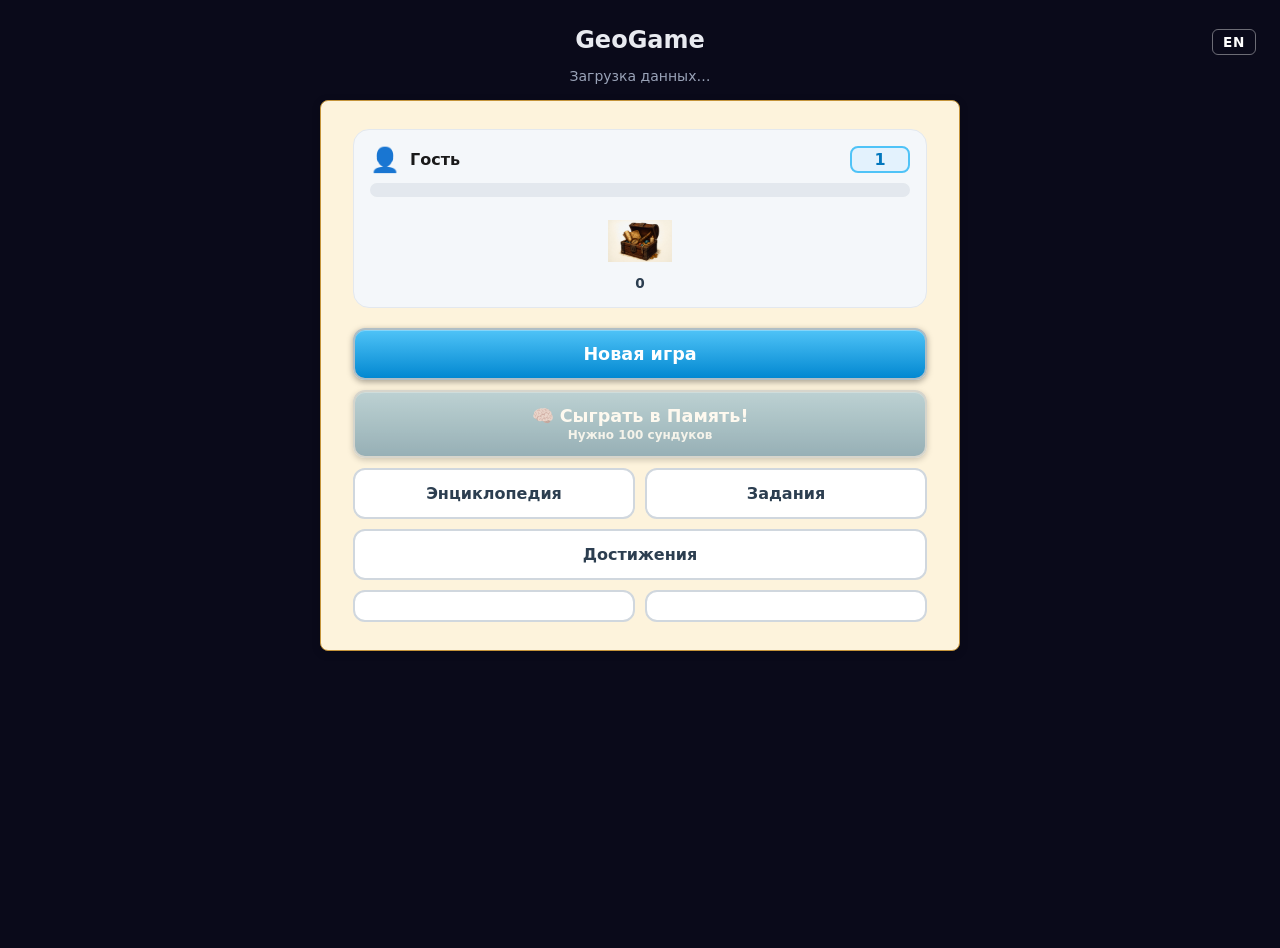
==== commit 0b92db04: "style: визуальная тема «Эпоха Великих открытий» — пергамент + медь Только CSS, без JS и HTML (за иск" ====
--- a/index.html
+++ b/index.html
@@ -6,7 +6,7 @@
   <title>GeoGame — викторина по географии</title>
   <link rel="icon" type="image/x-icon" href="favicon.ico?v=20260578">
   <link rel="icon" type="image/png" sizes="192x192" href="favicon.png?v=20260578">
-  <link rel="stylesheet" href="css/style.css?v=20260578">
+  <link rel="stylesheet" href="css/style.css?v=20260579">
 </head>
 <body>
   <header class="topbar">
--- a/css/style.css
+++ b/css/style.css
@@ -80,17 +80,20 @@
 
 #game { max-width: 640px; margin: 16px auto; }
 
+/* Карточка-экран: тёплый пергамент с медной обводкой (тема «Эпоха
+   Великих открытий», 2026-05-30). Раньше — стерильно-белая #fff. */
 .screen {
   display: none;
-  background: #fff;
+  background: #fdf3dc;
   color: #1a1a1a;
   padding: 28px 32px;
   border-radius: 8px;
-  box-shadow: 0 1px 3px rgba(0,0,0,.12);
+  border: 1.5px solid #c4933a;
+  box-shadow: 0 2px 8px rgba(0,0,0,0.18);
   text-align: center;
 }
 .screen.active { display: block; }
-.screen h2 { font-size: 22px; margin: 0 0 12px; }
+.screen h2 { font-size: 22px; margin: 0 0 12px; color: #3d2008; }
 .games-played {
   margin: 0 0 20px;
   font-size: 14px;
@@ -454,33 +457,40 @@
   gap: 8px;
   margin-top: 8px;
 }
+/* Кнопки ответов — пергамент с медной обводкой (тема «Эпоха Великих
+   открытий», 2026-05-30). Раньше — синий глянцевый градиент #4fc3f7→#0288d1.
+   filter:brightness был хорош для градиента; для плоской заливки переходим
+   на смену background/border-color (явные значения в hover/correct/wrong). */
 .option-btn {
   min-height: 80px;
   padding: 10px 16px;
-  background: linear-gradient(to bottom, #4fc3f7, #0288d1);
-  border: 2px solid #b0bec5;
-  border-radius: 20px;
-  box-shadow: 0 2px 6px rgba(0,0,0,0.5), inset 0 1px 0 rgba(255,255,255,0.3);
-  color: #fff;
-  font-weight: bold;
+  background: #f9edd5;
+  border: 1.5px solid #b5832a;
+  border-radius: 8px;
+  box-shadow: 0 1px 2px rgba(60,30,0,0.18);
+  color: #3d2008;
+  font-weight: 600;
   font-size: 18px;
   white-space: normal;
   cursor: pointer;
   font-family: inherit;
-  transition: filter .15s, transform .1s;
-}
-.option-btn:hover:not(:disabled) { filter: brightness(1.15); }
-.option-btn:active:not(:disabled) { filter: brightness(0.9); transform: scale(0.98); }
+  transition: background .15s, border-color .15s, transform .1s;
+}
+.option-btn:hover:not(:disabled) {
+  background: #f0ddb8;
+  border-color: #8b5e1a;
+}
+.option-btn:active:not(:disabled) { transform: scale(0.98); }
 .option-btn:disabled { cursor: default; }
 .option-btn.correct {
-  background: #d6f5d6;
-  border-color: #28a745;
-  color: #1c5b27;
+  background: #d4edcc;
+  border-color: #2d7a3a;
+  color: #1a4d22;
 }
 .option-btn.wrong {
-  background: #f8d7da;
-  border-color: #c0392b;
-  color: #6b1f17;
+  background: #f8d7d7;
+  border-color: #a03030;
+  color: #6b1a1a;
 }
 
 .answer-result {
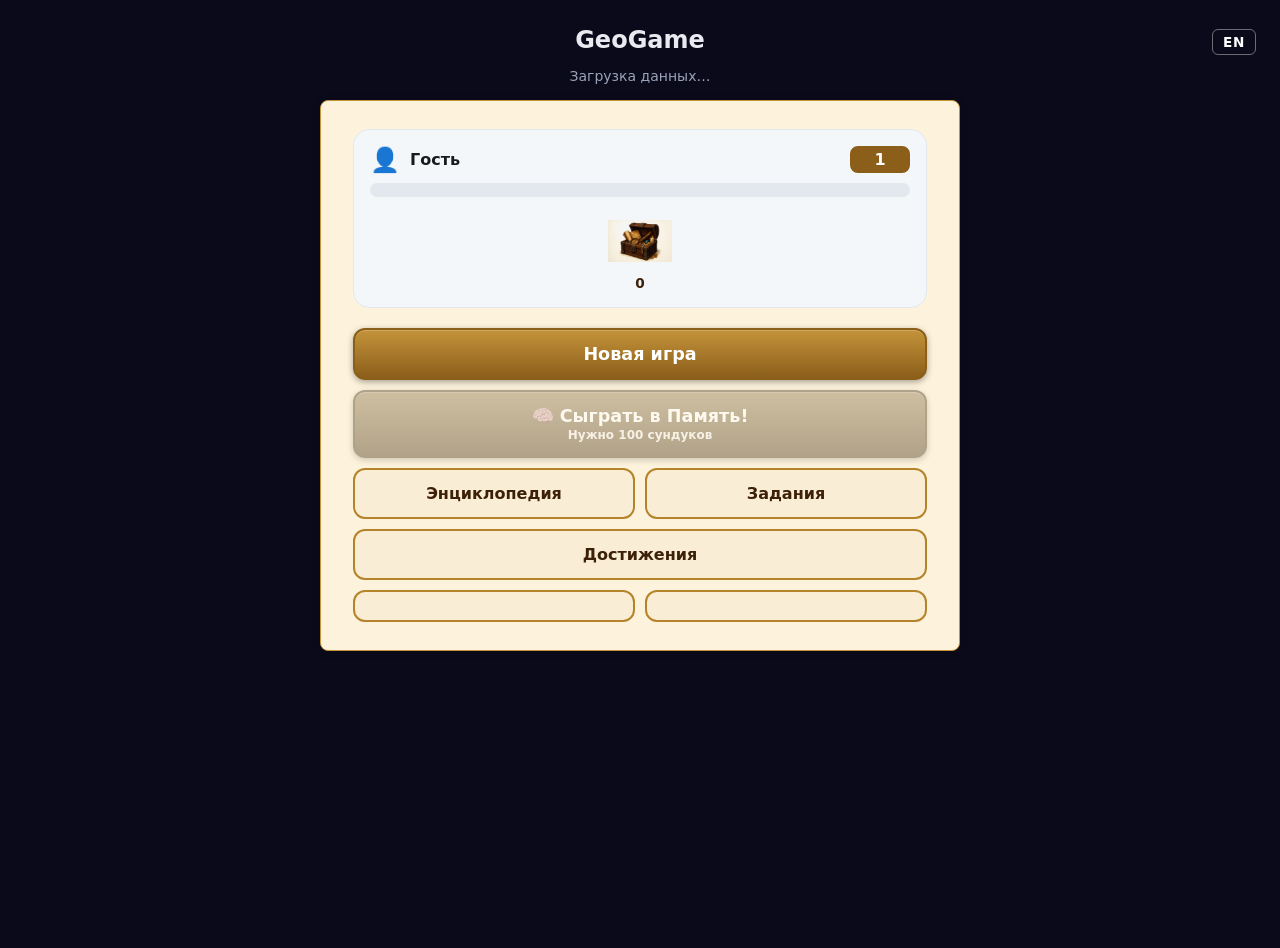
==== commit f7121690: "style: единая тёплая палитра «Эпоха Великих открытий» Только CSS. Заменён последний синий глянец (на" ====
--- a/index.html
+++ b/index.html
@@ -4,9 +4,9 @@
   <meta charset="UTF-8">
   <meta name="viewport" content="width=device-width, initial-scale=1">
   <title>GeoGame — викторина по географии</title>
-  <link rel="icon" type="image/x-icon" href="favicon.ico?v=20260578">
-  <link rel="icon" type="image/png" sizes="192x192" href="favicon.png?v=20260578">
-  <link rel="stylesheet" href="css/style.css?v=20260579">
+  <link rel="icon" type="image/x-icon" href="favicon.ico?v=20260582">
+  <link rel="icon" type="image/png" sizes="192x192" href="favicon.png?v=20260582">
+  <link rel="stylesheet" href="css/style.css?v=20260582">
 </head>
 <body>
   <header class="topbar">
@@ -41,7 +41,7 @@
         <!-- Инвентарь (только сундуки) -->
         <div class="menu-inventory">
           <div class="menu-inv-item">
-            <img src="img/chest.webp?v=20260578" class="menu-inv-icon" alt="сундук">
+            <img src="img/chest.webp?v=20260582" class="menu-inv-icon" alt="сундук">
             <span class="menu-inv-count" id="menu-inv-chests">0</span>
           </div>
         </div>
@@ -113,7 +113,7 @@
 
         <div class="setup-info-row">
           <span><span data-i18n="regions.available">Доступно вопросов:</span> <span id="available-count">—</span></span>
-          <span><span data-i18n="regions.xp">Опыт:</span> <img src="img/xp_icon.webp?v=20260578" class="xp-icon" alt="XP"><span id="xp-total">0</span> <span data-i18n="regions.xp-unit">XP</span></span>
+          <span><span data-i18n="regions.xp">Опыт:</span> <img src="img/xp_icon.webp?v=20260582" class="xp-icon" alt="XP"><span id="xp-total">0</span> <span data-i18n="regions.xp-unit">XP</span></span>
         </div>
         <div class="setup-info-row">
           <span><span data-i18n="regions.record">Рекорд:</span> <span id="best-xp">0</span> XP</span>
@@ -366,6 +366,6 @@
     </div>
   </div>
 
-  <script type="module" src="js/main.js?v=20260578"></script>
+  <script type="module" src="js/main.js?v=20260582"></script>
 </body>
 </html>
--- a/css/style.css
+++ b/css/style.css
@@ -1,3 +1,23 @@
+/* Палитра «Эпоха Великих открытий» (2026-05-30). До этого приложение
+   жило в синем глянце (#4fc3f7/#0288d1 для primary-кнопок, #2c7be5
+   для XP). Сейчас единая тёплая гамма: латунные кнопки на пергаменте,
+   оливковый акцент. Переменные — единый источник, точечные изменения
+   потом править здесь. */
+:root {
+  --brass-gradient: linear-gradient(to bottom, #c4933a, #8b5e1a);
+  --brass-hover:    linear-gradient(to bottom, #d4a34a, #9b6e2a);
+  --parchment:      #f9edd5;
+  --parchment-dark: #f0ddb8;
+  --brass-border:   #b5832a;
+  --brass-border-dark: #8b5e1a;
+  --olive-active:   #eef2e0;
+  --olive-border:   #6b8c3a;
+  --olive-dot:      #5a8a3c;
+  --text-dark:      #3d2008;
+  --text-brass:     #8b5e1a;
+  --brass-shadow:   0 2px 6px rgba(0,0,0,0.35), inset 0 1px 0 rgba(255,255,255,0.2);
+}
+
 body {
   font-family: system-ui, "Segoe UI", Arial, sans-serif;
   margin: 0;
@@ -46,16 +66,16 @@
   top: 50%;
   transform: translateY(-50%);
   padding: 8px 14px;
-  background: #fff;
-  color: #2c3e50;
-  border: 2px solid #d0d7de;
+  background: var(--parchment);
+  color: var(--text-dark);
+  border: 2px solid var(--brass-border);
   border-radius: 6px;
   font-size: 14px;
   cursor: pointer;
   font-family: inherit;
   transition: border-color .15s, background .15s;
 }
-.home-btn:hover { border-color: #aab4be; background: #f7f9fb; }
+.home-btn:hover { border-color: var(--brass-border-dark); background: var(--parchment-dark); }
 .home-btn[hidden] { display: none; }
 
 .lang-btn {
@@ -102,13 +122,13 @@
 .xp-total {
   margin: 0 0 16px;
   font-size: 14px;
-  color: #2c7be5;
+  color: var(--text-brass);
   font-weight: 600;
 }
 .game-xp {
   margin: 0 0 12px;
   font-size: 14px;
-  color: #2c7be5;
+  color: var(--text-brass);
   font-weight: 600;
 }
 
@@ -137,25 +157,25 @@
   align-items: center;
   gap: 10px;
   padding: 12px 14px;
-  border: 2px solid #cdd5df;
+  border: 2px solid #c4933a;
   border-radius: 10px;
-  background: #f4f7fa;
+  background: #fdf3dc;
   cursor: pointer;
   font-size: 16px;
   user-select: none;
   transition: border-color .15s, background .15s;
 }
-.region-cell:hover { border-color: #9fb0c3; background: #eef3f7; }
-.region-cell-on { border-color: #2a9d2a; background: #eaf7ea; }
+.region-cell:hover { border-color: var(--brass-border-dark); background: var(--parchment-dark); }
+.region-cell-on { border-color: var(--olive-border); background: var(--olive-active); }
 .setup-dot {
   width: 14px;
   height: 14px;
   border-radius: 50%;
-  background: #b9c2cc;          /* серый = выключено */
+  background: #c4933a;          /* латунь = выключено */
   box-shadow: inset 0 0 0 1px rgba(0,0,0,.15);
   flex: 0 0 auto;
 }
-.region-cell-on .setup-dot { background: #2ecc40; }  /* зелёный = включено */
+.region-cell-on .setup-dot { background: var(--olive-dot); }  /* оливковый = включено */
 .setup-label { font-weight: 600; }
 
 .setup-bulk {
@@ -166,9 +186,9 @@
 .bulk-btn {
   flex: 1;
   padding: 8px 10px;
-  background: #fff;
-  color: #2c3e50;
-  border: 2px solid #d0d7de;
+  background: var(--parchment);
+  color: var(--text-dark);
+  border: 2px solid var(--brass-border);
   border-radius: 8px;
   font-size: 14px;
   font-weight: 600;
@@ -176,7 +196,7 @@
   font-family: inherit;
   transition: border-color .15s, background .15s;
 }
-.bulk-btn:hover { border-color: #aab4be; background: #f7f9fb; }
+.bulk-btn:hover { border-color: var(--brass-border-dark); background: var(--parchment-dark); }
 
 .setup-info {
   border-top: 1px solid #e3e6e8;
@@ -187,7 +207,7 @@
   display: flex;
   justify-content: space-between;
   font-size: 14px;
-  color: #2c7be5;
+  color: var(--text-brass);
   font-weight: 600;
   margin-bottom: 6px;
 }
@@ -195,8 +215,8 @@
   width: 100%;
   margin-top: 6px;
   padding: 12px;
-  background: linear-gradient(to bottom, #4fc3f7, #0288d1);
-  border: 2px solid #b0bec5;
+  background: var(--brass-gradient);
+  border: 2px solid var(--brass-border-dark);
   border-radius: 14px;
   box-shadow: 0 2px 6px rgba(0,0,0,0.35), inset 0 1px 0 rgba(255,255,255,0.3);
   color: #fff;
@@ -206,7 +226,7 @@
   font-family: inherit;
   transition: filter .15s, transform .1s;
 }
-.topics-btn:hover { filter: brightness(1.1); }
+.topics-btn:hover { filter: brightness(1.12); background: var(--brass-hover); }
 .topics-btn:active { transform: scale(0.99); }
 
 .reset-progress-btn {
@@ -238,9 +258,9 @@
 .nav-btn {
   flex: 1;
   padding: 12px;
-  background: #fff;
-  color: #2c3e50;
-  border: 2px solid #d0d7de;
+  background: var(--parchment);
+  color: var(--text-dark);
+  border: 2px solid var(--brass-border);
   border-radius: 12px;
   font-size: 16px;
   font-weight: 600;
@@ -248,16 +268,16 @@
   font-family: inherit;
   transition: filter .15s, border-color .15s, background .15s, transform .1s;
 }
-.nav-btn:hover:not(:disabled) { border-color: #aab4be; background: #f7f9fb; }
+.nav-btn:hover:not(:disabled) { border-color: var(--brass-border-dark); background: var(--parchment-dark); }
 .nav-btn:disabled { opacity: 0.45; cursor: not-allowed; }
 .nav-btn-primary {
-  background: linear-gradient(to bottom, #4fc3f7, #0288d1);
-  border-color: #b0bec5;
-  box-shadow: 0 2px 6px rgba(0,0,0,0.35), inset 0 1px 0 rgba(255,255,255,0.3);
+  background: var(--brass-gradient);
+  border-color: var(--brass-border-dark);
+  box-shadow: var(--brass-shadow);
   color: #fff;
   font-weight: bold;
 }
-.nav-btn-primary:hover:not(:disabled) { filter: brightness(1.15); background: linear-gradient(to bottom, #4fc3f7, #0288d1); }
+.nav-btn-primary:hover:not(:disabled) { filter: brightness(1.12); background: var(--brass-hover); }
 .nav-btn-primary:active:not(:disabled) { transform: scale(0.98); }
 
 .count-list {
@@ -269,8 +289,8 @@
 .count-btn {
   width: 100%;
   min-height: 60px;
-  background: linear-gradient(to bottom, #4fc3f7, #0288d1);
-  border: 2px solid #b0bec5;
+  background: var(--brass-gradient);
+  border: 2px solid var(--brass-border-dark);
   border-radius: 16px;
   box-shadow: 0 2px 6px rgba(0,0,0,0.4), inset 0 1px 0 rgba(255,255,255,0.3);
   color: #fff;
@@ -280,13 +300,18 @@
   font-family: inherit;
   transition: filter .15s, transform .1s;
 }
-.count-btn:hover { filter: brightness(1.15); }
+.count-btn:hover { filter: brightness(1.12); background: var(--brass-hover); }
 .count-btn:active { filter: brightness(0.9); transform: scale(0.98); }
 
+/* Шапка игрового вопроса: подсказка строго по центру (независимо от ширин
+   таймера/счётчика), таймер и счётчик абсолютно по краям. До правки 2026-05-30
+   использовался justify-content:space-between — кнопка визуально съезжала,
+   потому что левый таймер «⏱ 30» и правый «Вопрос 1 из 10» разной ширины. */
 .meta {
   display: flex;
-  justify-content: space-between;
-  align-items: center;
+  justify-content: center;
+  align-items: center;
+  position: relative;
   color: #555;
   font-size: 14px;
   margin-bottom: 8px;
@@ -297,8 +322,8 @@
   align-items: center;
   gap: 8px;
   padding: 6px 14px;
-  background: linear-gradient(to bottom, #4fc3f7, #0288d1);
-  border: 2px solid #b0bec5;
+  background: var(--brass-gradient);
+  border: 2px solid var(--brass-border-dark);
   border-radius: 12px;
   box-shadow: 0 1px 3px rgba(0,0,0,0.4), inset 0 1px 0 rgba(255,255,255,0.3);
   color: #fff;
@@ -309,7 +334,7 @@
   font-family: inherit;
   transition: filter .15s, transform .1s, background .15s, border-color .15s;
 }
-.hint-btn:hover:not(:disabled) { filter: brightness(1.15); }
+.hint-btn:hover:not(:disabled) { filter: brightness(1.12); background: var(--brass-hover); }
 .hint-btn:active:not(:disabled) { transform: scale(0.97); }
 /* Заряжается: серая кнопка, но зелёные сегменты прогресса остаются видимыми (не grayscale). */
 .hint-btn:disabled {
@@ -330,9 +355,15 @@
 .hint-seg.filled { background: #4caf50; }
 
 .q-timer {
+  position: absolute;
+  left: 0;
   font-weight: bold;
   min-width: 48px;
   text-align: center;
+}
+#q-counter {
+  position: absolute;
+  right: 0;
 }
 .q-timer.warning { color: #e67e22; }
 .q-timer.danger  { color: #c0392b; }
@@ -347,7 +378,7 @@
 }
 .progress-bar {
   height: 100%;
-  background: #2c7be5;
+  background: #c4933a;
   width: 0%;
   transition: width .3s ease;
 }
@@ -389,7 +420,7 @@
   max-width: none;
   font-size: 36px;
   font-weight: 700;
-  color: #2c3e50;
+  color: var(--text-dark);
   padding: 24px 16px;
   background: #eef3f7;
   border-radius: 8px;
@@ -520,7 +551,7 @@
 
 .primary-btn {
   padding: 12px 28px;
-  background: #2c3e50;
+  background: var(--text-dark);
   color: #fff;
   border: none;
   border-radius: 6px;
@@ -542,17 +573,17 @@
 .answer-action-btn {
   flex: 1;
   padding: 10px 6px;
-  border: 2px solid #b0bec5;
+  border: 2px solid var(--brass-border);
   border-radius: 12px;
-  background: linear-gradient(to bottom, #e3f2fd, #bbdefb);
-  color: #1a237e;
+  background: var(--parchment);
+  color: var(--text-dark);
   font-weight: bold;
   font-size: 14px;
   cursor: pointer;
 }
 .answer-action-main {
   flex: 1.4;
-  background: linear-gradient(to bottom, #4fc3f7, #0288d1);
+  background: var(--brass-gradient);
   color: white;
 }
 .answer-banner {
@@ -595,7 +626,7 @@
   border-radius: 10px;
   font-size: 15px;
   font-weight: 600;
-  color: #2c3e50;
+  color: var(--text-dark);
   cursor: pointer;
   font-family: inherit;
   transition: border-color .15s, box-shadow .15s;
@@ -624,7 +655,7 @@
 
 .auth-name {
   font-weight: 600;
-  color: #2c3e50;
+  color: var(--text-dark);
   max-width: 140px;
   overflow: hidden;
   text-overflow: ellipsis;
@@ -867,17 +898,17 @@
   white-space: nowrap;
 }
 .diff-btn-unlocked {
-  border-color: #9fb0c3;
-  color: #5b6b7c;
-  background: #fff;
+  border-color: var(--brass-border);
+  color: var(--text-dark);
+  background: var(--parchment);
 }
 .diff-btn-unlocked:hover {
-  border-color: #4caf50;
-  color: #2e7d32;
+  border-color: var(--olive-border);
+  color: var(--olive-dot);
 }
 .diff-btn-active {
-  border-color: #4caf50;
-  background: #4caf50;
+  border-color: var(--olive-border);
+  background: var(--olive-dot);
   color: #fff;
 }
 
@@ -895,7 +926,10 @@
   font-weight: bold;
   min-width: 28px;
   text-align: center;
-  color: #2c3e50;
+  background: var(--brass-border-dark);
+  color: #fff;
+  border-radius: 6px;
+  padding: 2px 8px;
 }
 .xp-bar-track {
   flex: 1;
@@ -907,7 +941,7 @@
 }
 .xp-bar-fill {
   height: 100%;
-  background: #4caf50;
+  background: #c4933a;
   border-radius: 7px;
   width: 0%;
   transition: none; /* анимируем через JS */
@@ -916,13 +950,13 @@
 .xp-bar-old {
   height: 100%;
   width: 0%;
-  background: #c8e6c9;   /* светло-зелёный — опыт до сессии */
+  background: #e8c97a;   /* светлая латунь — опыт до сессии */
   flex: 0 0 auto;
 }
 .xp-bar-new {
   height: 100%;
   width: 0%;
-  background: #aacc00;   /* жёлто-зелёный — новый опыт за сессию */
+  background: #c4933a;   /* латунь — новый опыт за сессию */
   flex: 0 0 auto;
   transition: none; /* анимируем через JS */
 }
@@ -977,9 +1011,9 @@
 .menu-guest-icon { font-size: 1.5rem; line-height: 1; }
 .menu-username { flex: 1; text-align: left; font-size: 1rem; font-weight: bold; color: #1a1a1a; }
 .menu-level-badge {
-  background: #e3f2fd;
-  border: 2px solid #4fc3f7;
-  color: #0277bd;
+  background: var(--brass-border-dark);
+  border: 2px solid var(--brass-border-dark);
+  color: #fff;
   border-radius: 8px;
   padding: 2px 10px;
   font-size: 1rem;
@@ -1029,34 +1063,34 @@
   object-fit: contain;
   vertical-align: -0.15em;
 }
-.menu-inv-count { font-size: 0.85rem; font-weight: bold; color: #2c3e50; }
+.menu-inv-count { font-size: 0.85rem; font-weight: bold; color: var(--text-dark); }
 
 /* Кнопки меню */
 .menu-buttons { display: flex; flex-direction: column; gap: 10px; }
 .menu-btn {
   padding: 14px;
   border-radius: 12px;
-  border: 2px solid #d0d7de;
-  background: #fff;
-  color: #2c3e50;
+  border: 2px solid var(--brass-border);
+  background: var(--parchment);
+  color: var(--text-dark);
   font-size: 1rem;
   font-weight: 600;
   cursor: pointer;
   font-family: inherit;
   transition: border-color .15s, background .15s, filter .15s, transform .1s;
 }
-.menu-btn:hover { border-color: #aab4be; background: #f7f9fb; }
+.menu-btn:hover { border-color: var(--brass-border-dark); background: var(--parchment-dark); }
 .menu-btn:active { transform: scale(0.99); }
-/* Главная кнопка «Новая игра» — голубой глянец, как «Начало»/«Темы» */
+/* Главная кнопка «Новая игра» — латунный глянец */
 .menu-btn-primary {
-  background: linear-gradient(to bottom, #4fc3f7, #0288d1);
-  border-color: #b0bec5;
-  box-shadow: 0 2px 6px rgba(0,0,0,0.35), inset 0 1px 0 rgba(255,255,255,0.3);
+  background: var(--brass-gradient);
+  border-color: var(--brass-border-dark);
+  box-shadow: var(--brass-shadow);
   color: #fff;
   font-size: 1.1rem;
   font-weight: bold;
 }
-.menu-btn-primary:hover { border-color: #b0bec5; background: linear-gradient(to bottom, #4fc3f7, #0288d1); filter: brightness(1.1); }
+.menu-btn-primary:hover { border-color: var(--brass-border-dark); background: var(--brass-hover); filter: brightness(1.12); }
 .menu-btn-row { display: flex; gap: 10px; }
 .menu-btn-half { flex: 1; }
 .menu-btn:disabled { filter: grayscale(0.6); opacity: 0.55; cursor: not-allowed; }
@@ -1065,7 +1099,10 @@
 .menu-memory-sub { font-size: 12px; font-weight: 600; opacity: 0.9; }
 
 /* В режиме обучения шапка (.meta: таймер + подсказка + счётчик) не нужна */
-#game-screen.training-mode .meta { display: none; }
+/* В обучении нет таймера/подсказки — но место под .meta оставляем
+   (visibility:hidden), чтобы при переходе «обычный вопрос → обучение»
+   флаг не прыгал вверх (правка 2026-05-30). */
+#game-screen.training-mode .meta { visibility: hidden; }
 
 /* === Экран «Обучение» (Работа над ошибками) === */
 .training-subtitle {
@@ -1084,17 +1121,17 @@
   min-height: 64px;
   padding: 12px 16px;
   border-radius: 14px;
-  border: 2px solid #b0bec5;
-  background: linear-gradient(to bottom, #4fc3f7, #0288d1);
-  box-shadow: 0 2px 6px rgba(0,0,0,0.35), inset 0 1px 0 rgba(255,255,255,0.3);
+  border: 2px solid var(--brass-border-dark);
+  background: var(--brass-gradient);
+  box-shadow: var(--brass-shadow);
   color: #fff;
   font-family: inherit;
   font-weight: bold;
   cursor: pointer;
   margin-bottom: 12px;
-  transition: filter .15s, transform .1s;
-}
-.training-action-btn:hover:not(:disabled) { filter: brightness(1.15); }
+  transition: filter .15s, transform .1s, background .15s, border-color .15s;
+}
+.training-action-btn:hover:not(:disabled) { filter: brightness(1.12); background: var(--brass-hover); }
 .training-action-btn:active:not(:disabled) { transform: scale(0.98); }
 .training-action-btn:disabled {
   background: #e0e6ec;
@@ -1108,16 +1145,16 @@
 .training-action-btn:disabled .training-btn-sub { opacity: 0.7; }
 /* «Пропустить обучение» — менее заметная (вторичная) кнопка */
 .training-btn-skip {
-  background: transparent;
-  border-color: #d0d7de;
-  color: #2c3e50;
+  background: var(--parchment);
+  border-color: var(--brass-border);
+  color: var(--text-dark);
   box-shadow: none;
   font-weight: 600;
   min-height: 48px;
 }
 .training-btn-skip:hover:not(:disabled) {
-  background: #f7f9fb;
-  border-color: #aab4be;
+  background: var(--parchment-dark);
+  border-color: var(--brass-border-dark);
   filter: none;
 }
 
@@ -1214,7 +1251,7 @@
 .bonus-result-prize {
   font-size: 22px;
   font-weight: bold;
-  color: #2c7be5;
+  color: var(--text-brass);
   margin: 0;
 }
 
@@ -1238,7 +1275,7 @@
 .tasks-prize-line {
   font-size: 18px;
   font-weight: 700;
-  color: #2c7be5;
+  color: var(--text-brass);
   margin-bottom: 10px;
 }
 .tasks-claim-btn {
@@ -1250,7 +1287,7 @@
   font-weight: 700;
   color: #fff;
   cursor: pointer;
-  background: linear-gradient(180deg, #4a9eff, #2c7be5);
+  background: var(--brass-gradient);
   box-shadow: 0 2px 6px rgba(44,123,229,.35);
 }
 .tasks-claim-btn:hover { filter: brightness(1.05); }
@@ -1343,7 +1380,7 @@
 .tasks-quest-reward {
   font-size: 12px;
   font-weight: 700;
-  color: #2c7be5;
+  color: var(--text-brass);
   margin-top: 6px;
 }
 .tasks-quest-label {
@@ -1370,7 +1407,7 @@
 }
 .tasks-quest-bar-fill {
   height: 100%;
-  background: linear-gradient(90deg, #4a9eff, #2c7be5);
+  background: #c4933a;
   border-radius: 4px;
   transition: width .3s;
 }
@@ -1488,7 +1525,7 @@
 }
 .ach-bar-fill {
   height: 100%;
-  background: linear-gradient(90deg, #4a9eff, #2c7be5);
+  background: #c4933a;
   border-radius: 4px;
   transition: width .3s;
 }
@@ -1540,7 +1577,7 @@
   font-weight: 700;
   color: #fff;
   cursor: pointer;
-  background: linear-gradient(180deg, #4a9eff, #2c7be5);
+  background: var(--brass-gradient);
   box-shadow: 0 2px 6px rgba(44,123,229,.35);
 }
 .achievement-popup__btn:hover { filter: brightness(1.05); }
@@ -1559,7 +1596,7 @@
   box-shadow: 0 8px 40px rgba(0,0,0,0.3);
   animation: ach-pop 0.35s cubic-bezier(0.34,1.56,0.64,1);
 }
-.xp-reward-popup__amount { font-size: 30px; font-weight: 800; color: #2c7be5; }
+.xp-reward-popup__amount { font-size: 30px; font-weight: 800; color: var(--text-brass); }
 .xp-reward-popup__bonus  { font-size: 14px; font-weight: 700; color: #10b981; margin-top: 4px; }
 .xp-reward-popup__levelup{ font-size: 16px; font-weight: 700; color: #f59e0b; margin-bottom: 14px; }
 .xp-bar-bg {
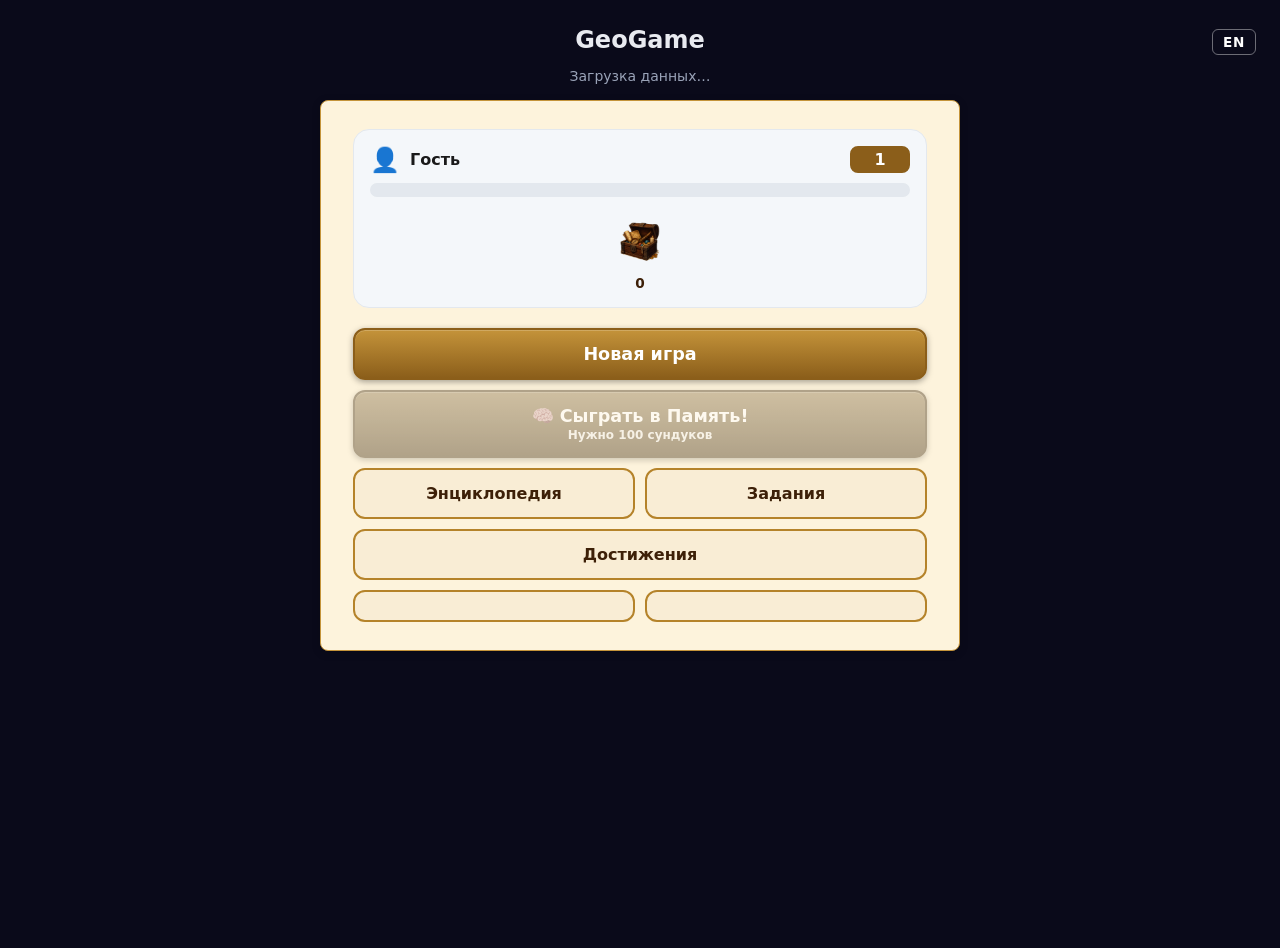
==== commit 92ec802c: "style(chest): прозрачный фон + display:inline-block для иконок img/chest.webp пересохранён Алексеем " ====
--- a/index.html
+++ b/index.html
@@ -4,9 +4,9 @@
   <meta charset="UTF-8">
   <meta name="viewport" content="width=device-width, initial-scale=1">
   <title>GeoGame — викторина по географии</title>
-  <link rel="icon" type="image/x-icon" href="favicon.ico?v=20260582">
-  <link rel="icon" type="image/png" sizes="192x192" href="favicon.png?v=20260582">
-  <link rel="stylesheet" href="css/style.css?v=20260582">
+  <link rel="icon" type="image/x-icon" href="favicon.ico?v=20260583">
+  <link rel="icon" type="image/png" sizes="192x192" href="favicon.png?v=20260583">
+  <link rel="stylesheet" href="css/style.css?v=20260583">
 </head>
 <body>
   <header class="topbar">
@@ -41,7 +41,7 @@
         <!-- Инвентарь (только сундуки) -->
         <div class="menu-inventory">
           <div class="menu-inv-item">
-            <img src="img/chest.webp?v=20260582" class="menu-inv-icon" alt="сундук">
+            <img src="img/chest.webp?v=20260583" class="menu-inv-icon" alt="сундук">
             <span class="menu-inv-count" id="menu-inv-chests">0</span>
           </div>
         </div>
@@ -113,7 +113,7 @@
 
         <div class="setup-info-row">
           <span><span data-i18n="regions.available">Доступно вопросов:</span> <span id="available-count">—</span></span>
-          <span><span data-i18n="regions.xp">Опыт:</span> <img src="img/xp_icon.webp?v=20260582" class="xp-icon" alt="XP"><span id="xp-total">0</span> <span data-i18n="regions.xp-unit">XP</span></span>
+          <span><span data-i18n="regions.xp">Опыт:</span> <img src="img/xp_icon.webp?v=20260583" class="xp-icon" alt="XP"><span id="xp-total">0</span> <span data-i18n="regions.xp-unit">XP</span></span>
         </div>
         <div class="setup-info-row">
           <span><span data-i18n="regions.record">Рекорд:</span> <span id="best-xp">0</span> XP</span>
@@ -366,6 +366,6 @@
     </div>
   </div>
 
-  <script type="module" src="js/main.js?v=20260582"></script>
+  <script type="module" src="js/main.js?v=20260583"></script>
 </body>
 </html>
--- a/css/style.css
+++ b/css/style.css
@@ -1034,7 +1034,12 @@
   align-items: center;
   gap: 2px;
 }
+/* Иконки сундука и XP — webp с прозрачным фоном. У всех явно нет background
+   и border (если кто-то в будущем поставит — прозрачные углы webp окажутся
+   на цветной подложке). display:inline-block — чтобы коробка вокруг img
+   была предсказуемая (без baseline-зазора inline-replaced). */
 .menu-inv-icon {
+  display: inline-block;
   width: 64px;
   height: 64px;
   object-fit: contain;
@@ -1042,6 +1047,7 @@
 }
 /* XP-иконка в инлайне (меню, экран ответа). */
 .xp-icon {
+  display: inline-block;
   width: 40px;
   height: 40px;
   object-fit: contain;
@@ -1050,6 +1056,7 @@
 }
 /* Сундук в бонус-сетке (крупный, центрированный — родитель flex). */
 .bonus-chest-icon {
+  display: inline-block;
   width: 56px;
   height: 56px;
   object-fit: contain;
@@ -1058,6 +1065,7 @@
 /* Сундук в инлайн-строках (дейлик, вехи стрика, квесты, попап достижения).
    Размер привязан к шрифту окружающей строки, чтобы не выламываться. */
 .chest-inline-icon {
+  display: inline-block;
   width: 1.1em;
   height: 1.1em;
   object-fit: contain;
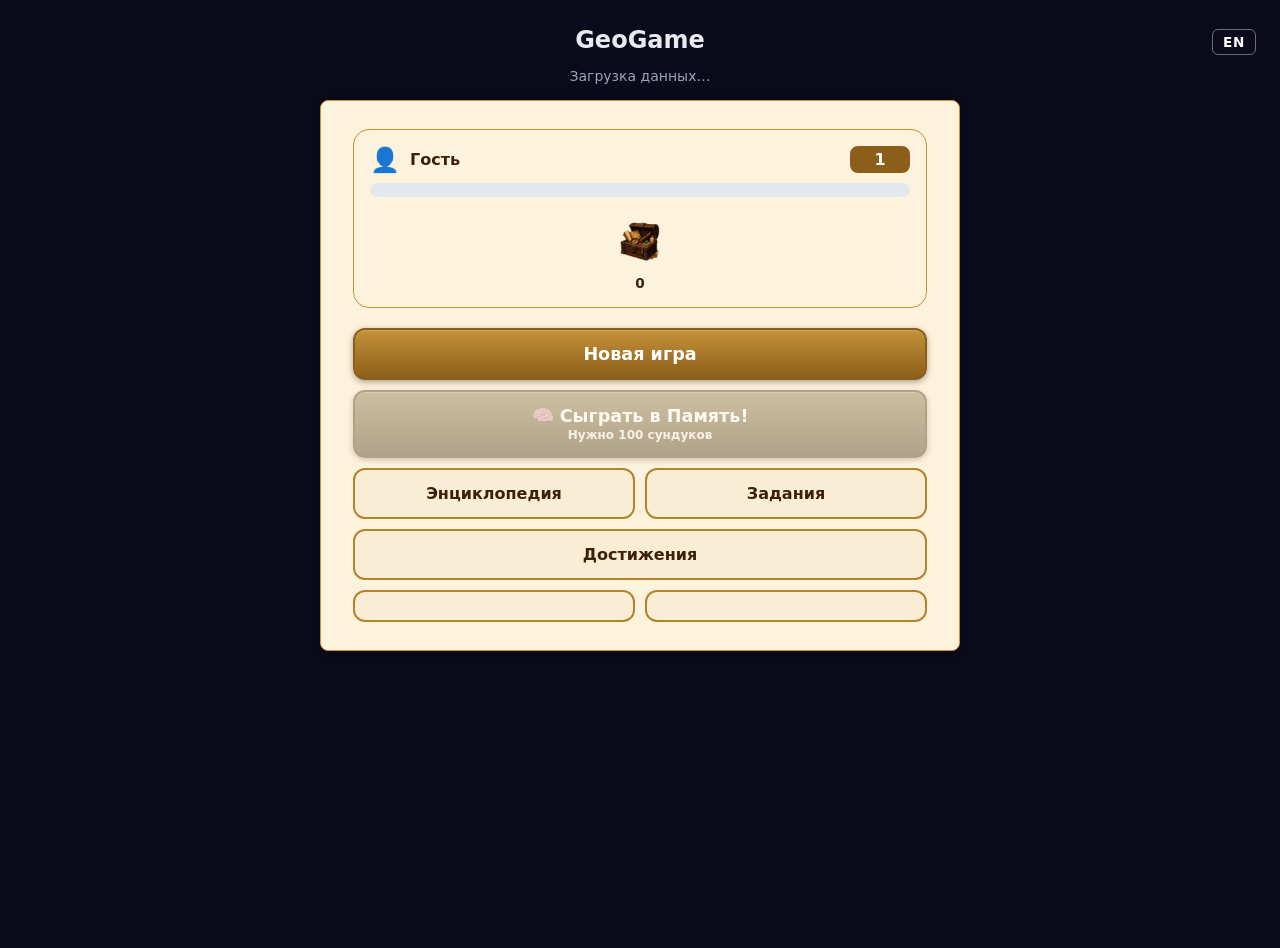
==== commit f8bbfe7e: "style: косметические правки палитры — 6 пунктов 1. XP-иконка в бонус-сетке. js/ui.js prizeIcon('xp')" ====
--- a/index.html
+++ b/index.html
@@ -4,9 +4,9 @@
   <meta charset="UTF-8">
   <meta name="viewport" content="width=device-width, initial-scale=1">
   <title>GeoGame — викторина по географии</title>
-  <link rel="icon" type="image/x-icon" href="favicon.ico?v=20260583">
-  <link rel="icon" type="image/png" sizes="192x192" href="favicon.png?v=20260583">
-  <link rel="stylesheet" href="css/style.css?v=20260583">
+  <link rel="icon" type="image/x-icon" href="favicon.ico?v=20260584">
+  <link rel="icon" type="image/png" sizes="192x192" href="favicon.png?v=20260584">
+  <link rel="stylesheet" href="css/style.css?v=20260584">
 </head>
 <body>
   <header class="topbar">
@@ -41,7 +41,7 @@
         <!-- Инвентарь (только сундуки) -->
         <div class="menu-inventory">
           <div class="menu-inv-item">
-            <img src="img/chest.webp?v=20260583" class="menu-inv-icon" alt="сундук">
+            <img src="img/chest.webp?v=20260584" class="menu-inv-icon" alt="сундук">
             <span class="menu-inv-count" id="menu-inv-chests">0</span>
           </div>
         </div>
@@ -113,7 +113,7 @@
 
         <div class="setup-info-row">
           <span><span data-i18n="regions.available">Доступно вопросов:</span> <span id="available-count">—</span></span>
-          <span><span data-i18n="regions.xp">Опыт:</span> <img src="img/xp_icon.webp?v=20260583" class="xp-icon" alt="XP"><span id="xp-total">0</span> <span data-i18n="regions.xp-unit">XP</span></span>
+          <span><span data-i18n="regions.xp">Опыт:</span> <img src="img/xp_icon.webp?v=20260584" class="xp-icon" alt="XP"><span id="xp-total">0</span> <span data-i18n="regions.xp-unit">XP</span></span>
         </div>
         <div class="setup-info-row">
           <span><span data-i18n="regions.record">Рекорд:</span> <span id="best-xp">0</span> XP</span>
@@ -366,6 +366,6 @@
     </div>
   </div>
 
-  <script type="module" src="js/main.js?v=20260583"></script>
+  <script type="module" src="js/main.js?v=20260584"></script>
 </body>
 </html>
--- a/css/style.css
+++ b/css/style.css
@@ -540,13 +540,14 @@
 .answer-banner.correct { background: #2a9d2a; }
 .answer-banner.wrong   { background: #c0392b; }
 .answer-body {
-  background: #fff;
+  background: #fdf3dc;
+  border: 1.5px solid var(--brass-border);
   padding: 16px 12px 10px;
   color: #111;
 }
-.answer-xp   { font-size: 1rem; color: #2a7a2a; margin-bottom: 6px; }
+.answer-xp   { font-size: 1rem; color: var(--text-brass); margin-bottom: 6px; }
 .answer-picked { font-size: 0.95rem; color: #888; margin-bottom: 4px; }
-.answer-correct-val { font-size: 1.3rem; font-weight: bold; margin-bottom: 8px; }
+.answer-correct-val { font-size: 1.3rem; font-weight: bold; color: var(--text-dark); margin-bottom: 8px; }
 .answer-hint { font-size: 0.8rem; color: #aaa; }
 
 .primary-btn {
@@ -598,15 +599,17 @@
 .answer-banner.correct { background: #4CAF50; }
 .answer-banner.wrong   { background: #e53935; }
 .answer-body {
-  background: white;
+  background: #fdf3dc;
+  border: 1.5px solid var(--brass-border);
+  border-top: none; /* стык с банером без двойной линии */
   border-radius: 0 0 12px 12px;
   padding: 16px;
   text-align: center;
   cursor: pointer;
 }
-.answer-xp     { font-size: 15px; color: #555; margin-bottom: 6px; }
+.answer-xp     { font-size: 15px; color: var(--text-brass); margin-bottom: 6px; }
 .answer-picked { font-size: 16px; color: #333; margin-bottom: 8px; }
-.answer-correct-val { font-size: 24px; font-weight: bold; color: #111; margin-bottom: 12px; }
+.answer-correct-val { font-size: 24px; font-weight: bold; color: var(--text-dark); margin-bottom: 12px; }
 .answer-hint   { font-size: 12px; color: #aaa; font-style: italic; }
 
 /* ---- Авторизация ---- */
@@ -621,8 +624,8 @@
   align-items: center;
   gap: 10px;
   padding: 9px 18px;
-  background: #fff;
-  border: 2px solid #d0d7de;
+  background: var(--parchment);
+  border: 2px solid var(--brass-border);
   border-radius: 10px;
   font-size: 15px;
   font-weight: 600;
@@ -633,17 +636,17 @@
   box-shadow: 0 1px 3px rgba(0,0,0,.08);
 }
 .auth-sign-in-btn:hover {
-  border-color: #4285F4;
-  box-shadow: 0 2px 8px rgba(66,133,244,.25);
+  border-color: var(--brass-border-dark);
+  box-shadow: 0 2px 8px rgba(139,94,26,.25);
 }
 
 .auth-user-info {
   display: flex;
   align-items: center;
   gap: 8px;
-  padding: 6px 12px;
-  background: #f4f7fa;
-  border: 2px solid #d0d7de;
+  padding: 8px 12px;
+  background: #fdf3dc;
+  border: 1px solid #c4933a;
   border-radius: 10px;
   font-size: 14px;
 }
@@ -885,9 +888,9 @@
   transition: background .15s, color .15s, border-color .15s;
 }
 .diff-btn-locked {
-  border-color: #e3e8ee;
-  color: #8a96a3;
-  background: #f7f9fb;
+  border-color: #c4933a;
+  color: #9a7040;
+  background: #f0ddb8;
   cursor: not-allowed;
   /* Влезает «🔒 5» — пилюля авто-ширины (высота прежняя 32px) */
   width: auto;
@@ -995,8 +998,8 @@
    фон — наследует .screen (белый). */
 
 .menu-profile {
-  background: #f4f7fa;
-  border: 1px solid #e3e8ee;
+  background: #fdf3dc;
+  border: 1px solid #c4933a;
   border-radius: 16px;
   padding: 16px;
   margin-bottom: 20px;
@@ -1009,7 +1012,7 @@
 }
 .menu-avatar { border-radius: 50%; object-fit: cover; }
 .menu-guest-icon { font-size: 1.5rem; line-height: 1; }
-.menu-username { flex: 1; text-align: left; font-size: 1rem; font-weight: bold; color: #1a1a1a; }
+.menu-username { flex: 1; text-align: left; font-size: 1rem; font-weight: bold; color: var(--text-dark); }
 .menu-level-badge {
   background: var(--brass-border-dark);
   border: 2px solid var(--brass-border-dark);
@@ -1178,9 +1181,9 @@
   position: relative;
   height: 0;
   padding-top: 100%;
-  border: 2px solid #b0bec5;
+  border: 1.5px solid var(--brass-border);
   border-radius: 10px;
-  background: #fff;
+  background: var(--parchment);
   cursor: pointer;
   overflow: hidden;
   transition: filter .15s, transform .1s, border-color .15s;
@@ -1200,7 +1203,10 @@
 .bonus-cell:disabled { cursor: default; }
 
 /* Закрытая ячейка — просто флаг страны (бант убран в #24.1) */
-.bonus-cell-closed { background: linear-gradient(to bottom, #fff, #e3e8ee); }
+.bonus-cell-closed {
+  background: linear-gradient(to bottom, #f9edd5, #e8c97a);
+  border: 1.5px solid var(--brass-border);
+}
 .bonus-cell-closed .bonus-cell-flag {
   width: 100%;
   height: 100%;
@@ -1217,7 +1223,10 @@
 
 /* Раскрытая ячейка — флаг сверху + приз снизу */
 /* Раскрытая ячейка — только приз (без флага, нейтральный фон) */
-.bonus-cell-revealed { background: #f4f7fa; }
+.bonus-cell-revealed {
+  background: #fdf3dc;
+  border: 1.5px solid #c4933a;
+}
 .bonus-cell-revealed .bonus-cell-flag { display: none; }
 .bonus-cell-revealed .bonus-cell-prize {
   display: flex;
